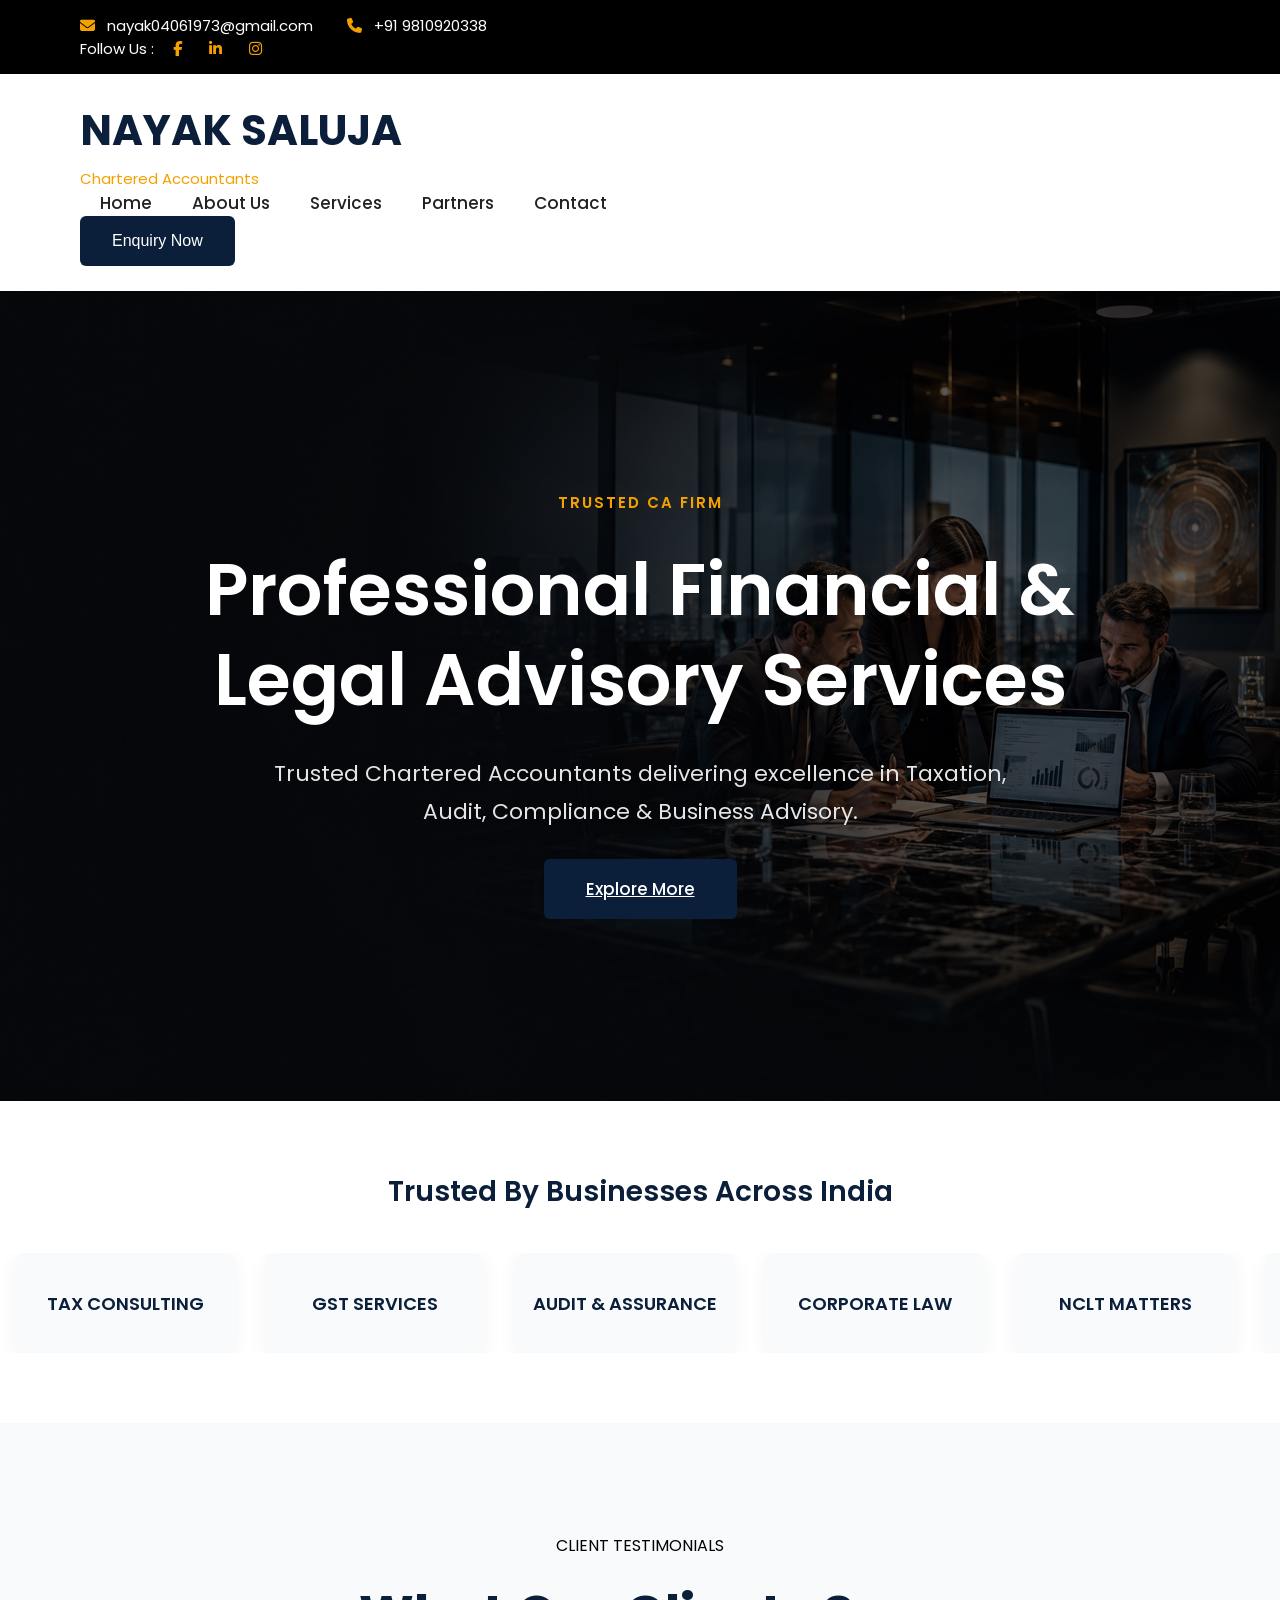
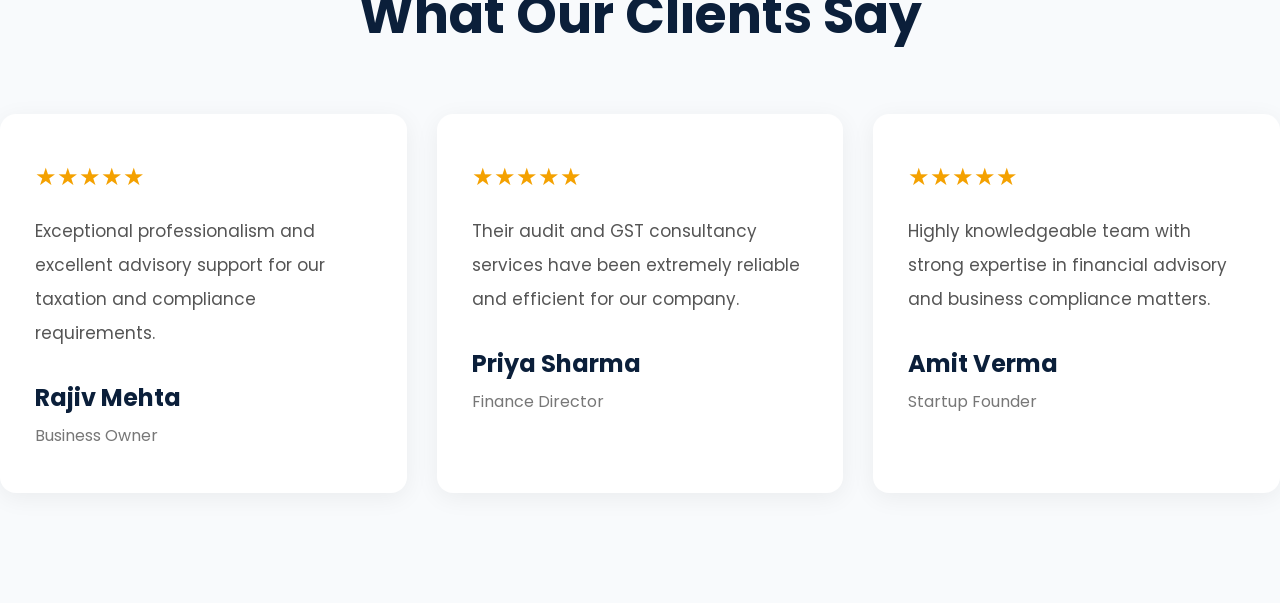
==== index.html @ f0c2a425 "Initial CA website setup" ====
<!DOCTYPE html>
<html lang="en">

<head>

    <meta charset="UTF-8">
    <meta name="viewport" content="width=device-width, initial-scale=1.0">

    <title>Nayak Saluja & Associates</title>

    <!-- CSS -->

    <link rel="stylesheet" href="css/style.css">

    <!-- GOOGLE FONT -->

    <link href="https://fonts.googleapis.com/css2?family=Poppins:wght@300;400;500;600;700&display=swap"
        rel="stylesheet">

    <!-- FONT AWESOME -->

    <link rel="stylesheet"
        href="https://cdnjs.cloudflare.com/ajax/libs/font-awesome/6.5.1/css/all.min.css"/>

</head>

<body>

    <!-- TOP BAR -->

    <div class="top-bar">

        <div class="container">

            <div class="top-left">

                <span>
                    <i class="fa-solid fa-envelope"></i>
                    nayak04061973@gmail.com
                </span>

                <span>
                    <i class="fa-solid fa-phone"></i>
                    +91 9810920338
                </span>

            </div>

            <div class="top-right">

                <span>Follow Us :</span>

                <i class="fa-brands fa-facebook-f"></i>
                <i class="fa-brands fa-linkedin-in"></i>
                <i class="fa-brands fa-instagram"></i>

            </div>

        </div>

    </div>

    <!-- NAVBAR -->

    <nav class="navbar">

        <div class="container nav">

            <div class="logo">

                <h2>NAYAK SALUJA</h2>

                <p>
                    Chartered Accountants
                </p>

            </div>

            <ul class="nav-links">

                <li>
                    <a href="index.html" class="active-link">
                        Home
                    </a>
                </li>

                <li>
                    <a href="pages/about.html">
                        About Us
                    </a>
                </li>

                <li>
                    <a href="pages/services.html">
                        Services
                    </a>
                </li>

                <li>
                    <a href="pages/partners.html">
                        Partners
                    </a>
                </li>

                <li>
                    <a href="pages/contact.html">
                        Contact
                    </a>
                </li>

            </ul>

            <button class="nav-btn">
                Enquiry Now
            </button>

        </div>

    </nav>

    <!-- HERO SECTION -->

    <section class="hero-clean">

        <div class="hero-overlay"></div>

        <div class="container">

            <div class="hero-clean-content reveal">

                <span class="hero-mini-title">
                    TRUSTED CA FIRM
                </span>

                <h1>
                    Professional Financial & <br>
                    Legal Advisory Services
                </h1>

                <p>
                    Trusted Chartered Accountants delivering excellence in
                    Taxation, Audit, Compliance & Business Advisory.
                </p>

                <a href="pages/about.html" class="hero-clean-btn">
                    Explore More
                </a>

            </div>

        </div>

    </section>

    <!-- CLIENT MARQUEE -->

    <section class="client-section">

        <div class="client-heading">

            <span>
                Trusted By Businesses Across India
            </span>

        </div>

        <div class="client-slider">

            <div class="client-track">

                <div class="client-item">
                    TAX CONSULTING
                </div>

                <div class="client-item">
                    GST SERVICES
                </div>

                <div class="client-item">
                    AUDIT & ASSURANCE
                </div>

                <div class="client-item">
                    CORPORATE LAW
                </div>

                <div class="client-item">
                    NCLT MATTERS
                </div>

                <div class="client-item">
                    FINANCIAL ADVISORY
                </div>

                <!-- DUPLICATE FOR LOOP -->

                <div class="client-item">
                    TAX CONSULTING
                </div>

                <div class="client-item">
                    GST SERVICES
                </div>

                <div class="client-item">
                    AUDIT & ASSURANCE
                </div>

                <div class="client-item">
                    CORPORATE LAW
                </div>

                <div class="client-item">
                    NCLT MATTERS
                </div>

                <div class="client-item">
                    FINANCIAL ADVISORY
                </div>

            </div>

        </div>

    </section>

    <!-- JS -->

    <script src="js/script.js"></script>

</body>

</html>
<!-- TESTIMONIAL SECTION -->

<section class="testimonial-section">

    <div class="container">

        <div class="testimonial-heading">

            <span class="small-heading">
                CLIENT TESTIMONIALS
            </span>

            <h2>
                What Our Clients Say
            </h2>

        </div>

        <div class="testimonial-grid">

            <!-- CARD -->

            <div class="testimonial-card reveal">

                <div class="stars">

                    ★★★★★

                </div>

                <p>
                    Exceptional professionalism and excellent advisory
                    support for our taxation and compliance requirements.
                </p>

                <h3>
                    Rajiv Mehta
                </h3>

                <span>
                    Business Owner
                </span>

            </div>

            <!-- CARD -->

            <div class="testimonial-card reveal">

                <div class="stars">

                    ★★★★★

                </div>

                <p>
                    Their audit and GST consultancy services have been
                    extremely reliable and efficient for our company.
                </p>

                <h3>
                    Priya Sharma
                </h3>

                <span>
                    Finance Director
                </span>

            </div>

            <!-- CARD -->

            <div class="testimonial-card reveal">

                <div class="stars">

                    ★★★★★

                </div>

                <p>
                    Highly knowledgeable team with strong expertise in
                    financial advisory and business compliance matters.
                </p>

                <h3>
                    Amit Verma
                </h3>

                <span>
                    Startup Founder
                </span>

            </div>

        </div>

    </div>

</section>
---- css/style.css ----
*{
    margin:0;
    padding:0;
    box-sizing:border-box;
}

body{
    font-family:'Poppins', sans-serif;
    overflow-x:hidden;
    background:#fff;
}

/* TOP BAR */

.top-bar{
    background:#000;
    color:#fff;

    display:flex;
    justify-content:space-between;
    align-items:center;

    padding:14px 80px;

    font-size:15px;
}

.top-left span{
    margin-right:30px;
}

.top-left i,
.top-right i{
    color:#f4a100;
    margin-right:8px;
}

.top-right i{
    margin-left:15px;
    cursor:pointer;
}

/* NAVBAR */

.navbar{
    background:#fff;

    display:flex;
    justify-content:space-between;
    align-items:center;

    padding:25px 80px;

    box-shadow:0 2px 10px rgba(0,0,0,0.05);

    transition:0.4s;
}

.logo h2{
    font-size:42px;
    color:#0b1f3a;

    font-weight:700;
}

.logo p{
    color:#f4a100;

    margin-top:5px;

    font-size:15px;
}

.nav-links{
    display:flex;
    list-style:none;
}

.nav-links li{
    margin:0 20px;
}

.nav-links a{
    text-decoration:none;

    color:#222;

    font-size:17px;
    font-weight:500;

    transition:0.3s;
}

.nav-links a:hover{
    color:#f4a100;
}

.nav-btn{
    background:#0b1f3a;
    color:#fff;

    border:none;

    padding:16px 32px;

    border-radius:6px;

    font-size:16px;
    font-weight:500;

    cursor:pointer;

    transition:0.3s;
}

.nav-btn:hover{
    background:#f4a100;
}

/* HERO SECTION */

.hero-clean{
    position:relative;

    min-height:90vh;

    background-image:url('../assets/images/ca_1.png');

    background-size:cover;
    background-position:center;

    display:flex;
    justify-content:center;
    align-items:center;

    text-align:center;

    padding:80px 20px;

    overflow:hidden;
}

.hero-clean::before{
    content:"";

    position:absolute;

    top:0;
    left:0;

    width:100%;
    height:100%;

    background:rgba(0,0,0,0.60);
}

/* HERO CONTENT */

.hero-clean-content{
    position:relative;
    z-index:2;

    max-width:900px;
}

.hero-mini-title{
    color:#f4a100;

    font-size:15px;
    font-weight:600;

    letter-spacing:2px;
}

.hero-clean-content h1{
    font-size:72px;

    line-height:90px;

    color:#fff;

    margin:30px 0;

    font-weight:600;
}

.hero-clean-content p{
    font-size:22px;

    line-height:38px;

    color:#e5e5e5;

    max-width:750px;

    margin:auto;

    margin-bottom:45px;
}

.hero-clean-btn{
    background:#0b1f3a;
    color:#fff;

    border:none;

    padding:18px 42px;

    border-radius:6px;

    font-size:17px;
    font-weight:500;

    cursor:pointer;

    transition:0.3s;
}

.hero-clean-btn:hover{
    background:#f4a100;
}

/* STICKY NAVBAR */

.navbar.sticky{
    position:fixed;

    top:0;
    left:0;

    width:100%;

    z-index:1000;

    animation:slideDown 0.4s ease;

    background:#fff;
}

@keyframes slideDown{

    from{
        transform:translateY(-100%);
    }

    to{
        transform:translateY(0);
    }

}

/* RESPONSIVE */

@media(max-width:991px){

    .top-bar,
    .navbar{
        padding:20px 40px;
    }

    .navbar{
        flex-direction:column;
        gap:20px;
    }

    .hero-clean-content h1{
        font-size:52px;
        line-height:68px;
    }

    .hero-clean-content p{
        font-size:18px;
        line-height:32px;
    }

}

@media(max-width:768px){

    .top-bar{
        flex-direction:column;
        gap:10px;

        text-align:center;
    }

    .nav-links{
        flex-wrap:wrap;
        justify-content:center;
    }

    .nav-links li{
        margin:10px;
    }

    .hero-clean{
        padding:100px 20px;
    }

    .hero-clean-content h1{
        font-size:40px;
        line-height:54px;
    }

    .hero-clean-content p{
        font-size:17px;
        line-height:30px;
    }

}
/* CLIENT SECTION */

.client-section{
    padding:70px 0;

    background:#fff;

    overflow:hidden;
}

.client-heading{
    text-align:center;

    margin-bottom:40px;
}

.client-heading span{
    color:#0b1f3a;

    font-size:28px;
    font-weight:600;
}

/* SLIDER */

.client-slider{
    width:100%;

    overflow:hidden;

    position:relative;
}

.client-track{
    display:flex;

    width:calc(250px * 12);

    animation:scrollClients 25s linear infinite;
}

.client-item{
    width:250px;

    height:100px;

    margin:0 15px;

    border-radius:10px;

    background:#f8fafc;

    display:flex;
    justify-content:center;
    align-items:center;

    font-size:18px;
    font-weight:600;

    color:#0b1f3a;

    box-shadow:0 5px 20px rgba(0,0,0,0.05);

    transition:0.3s;
}

.client-item:hover{
    background:#0b1f3a;

    color:#fff;

    transform:translateY(-6px);
}

/* ANIMATION */

@keyframes scrollClients{

    0%{
        transform:translateX(0);
    }

    100%{
        transform:translateX(calc(-250px * 6));
    }

}
/* TESTIMONIAL SECTION */

.testimonial-section{
    padding:110px 0;

    background:#f8fafc;
}

.testimonial-heading{
    text-align:center;

    margin-bottom:60px;
}

.testimonial-heading h2{
    font-size:52px;

    color:#0b1f3a;

    margin-top:18px;
}

/* GRID */

.testimonial-grid{
    display:grid;

    grid-template-columns:repeat(3,1fr);

    gap:30px;
}

/* CARD */

.testimonial-card{
    background:#fff;

    padding:45px 35px;

    border-radius:16px;

    transition:0.4s;

    box-shadow:0 5px 25px rgba(0,0,0,0.06);
}

.testimonial-card:hover{
    transform:translateY(-10px);

    box-shadow:0 15px 40px rgba(0,0,0,0.12);
}

/* STARS */

.stars{
    color:#f4a100;

    font-size:24px;

    margin-bottom:20px;
}

/* TEXT */

.testimonial-card p{
    color:#555;

    line-height:34px;

    margin-bottom:30px;

    font-size:17px;
}

/* NAME */

.testimonial-card h3{
    color:#0b1f3a;

    font-size:24px;

    margin-bottom:8px;
}

.testimonial-card span{
    color:#777;
}

/* RESPONSIVE */

@media(max-width:992px){

    .testimonial-grid{
        grid-template-columns:1fr;
    }

}
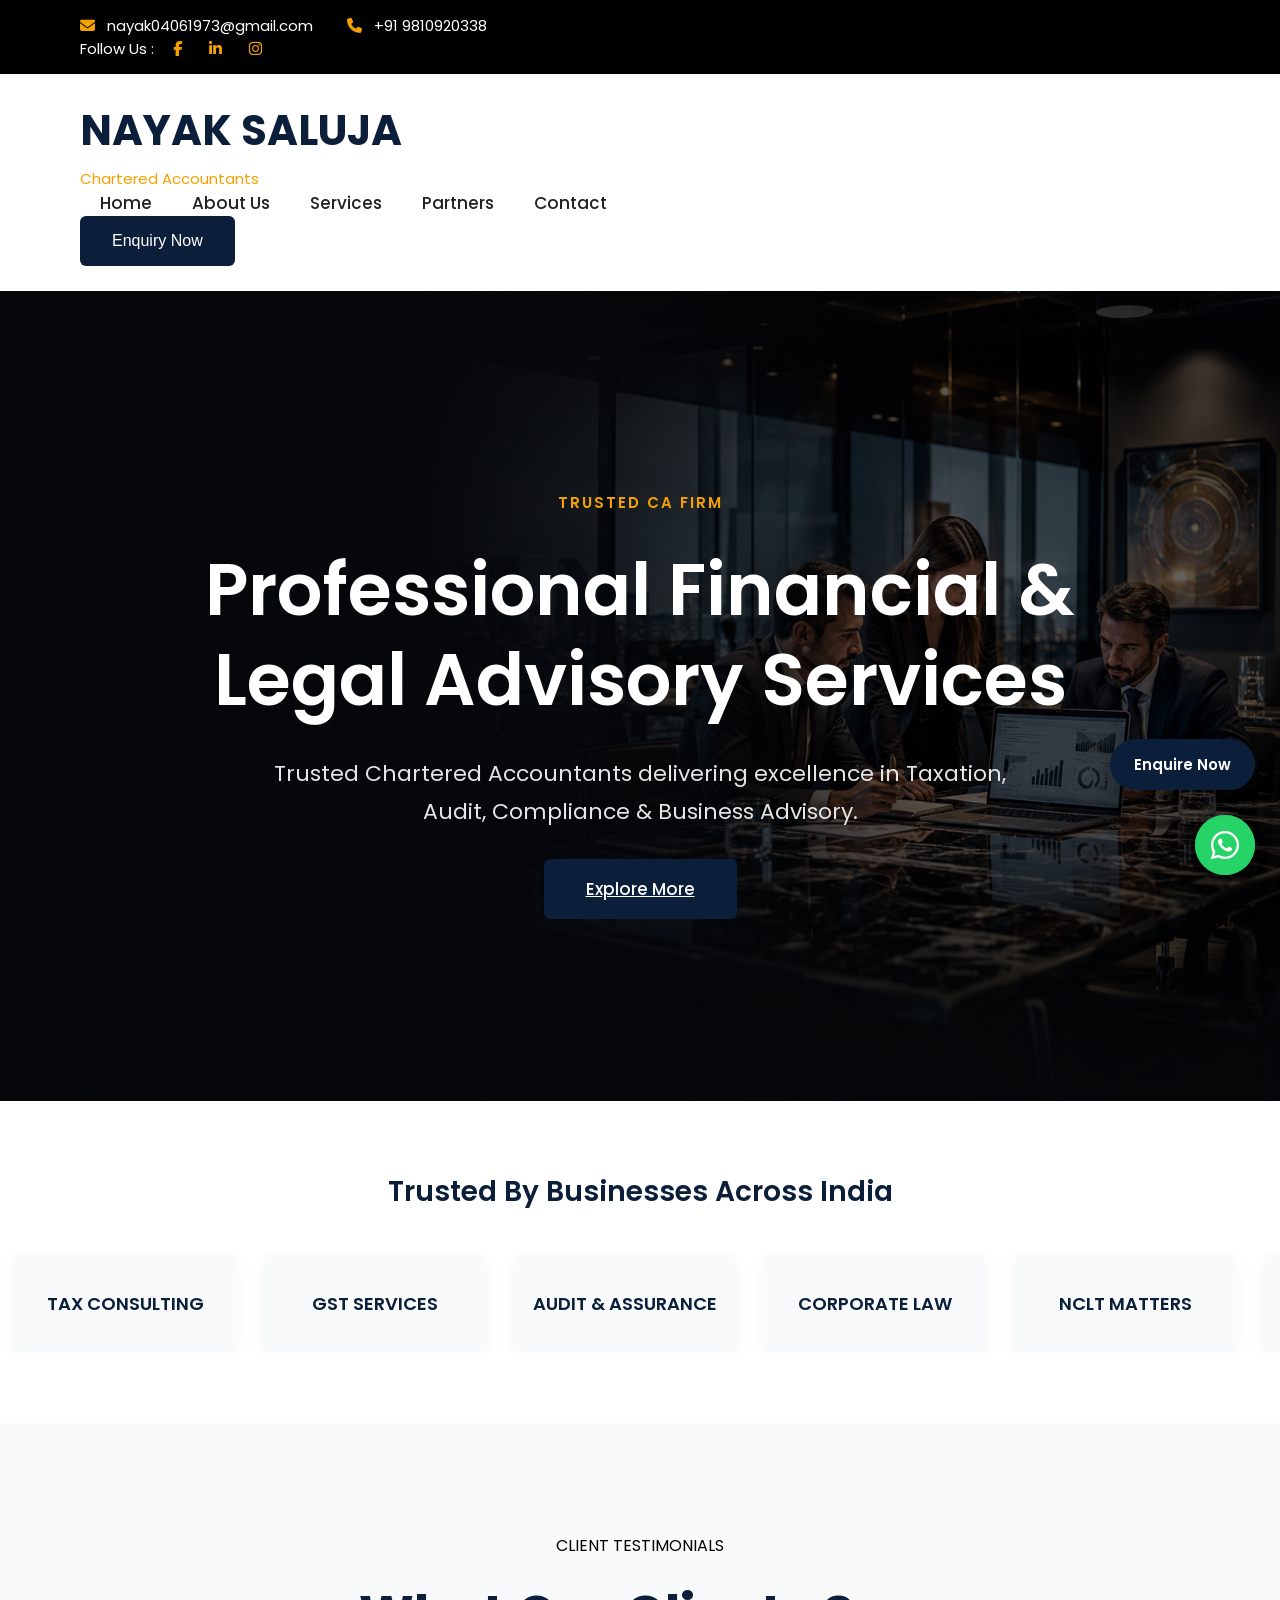
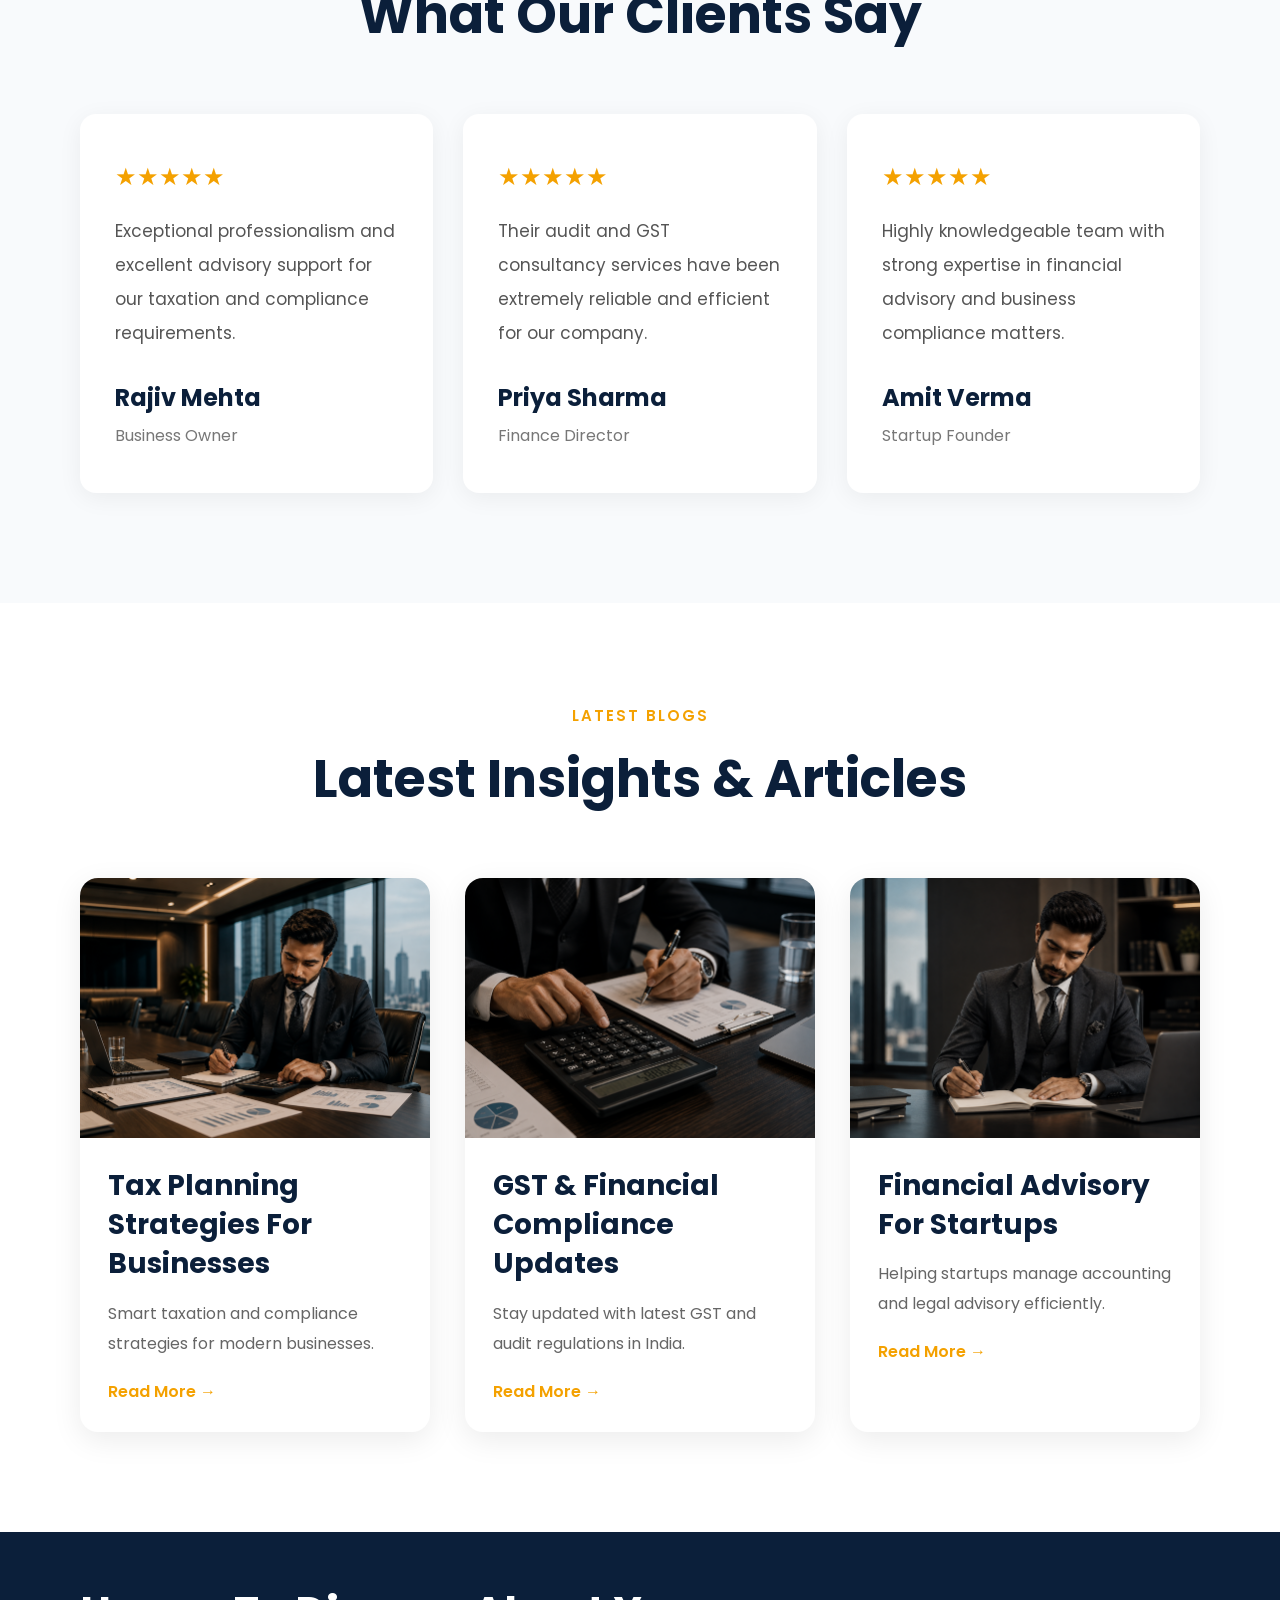
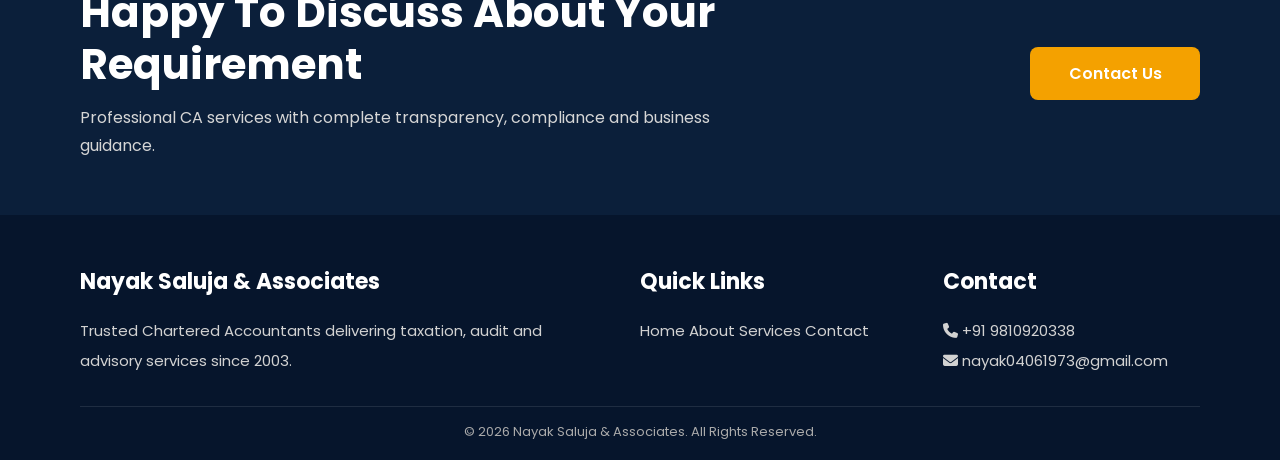
==== commit c37a98d4: "Secondcommit" ====
--- a/index.html
+++ b/index.html
@@ -192,7 +192,7 @@
                     FINANCIAL ADVISORY
                 </div>
 
-                <!-- DUPLICATE FOR LOOP -->
+                <!-- DUPLICATE -->
 
                 <div class="client-item">
                     TAX CONSULTING
@@ -224,110 +224,281 @@
 
     </section>
 
-    <!-- JS -->
-
-    <script src="js/script.js"></script>
+    <!-- TESTIMONIAL SECTION -->
+
+    <section class="testimonial-section">
+
+        <div class="container">
+
+            <div class="testimonial-heading">
+
+                <span class="small-heading">
+                    CLIENT TESTIMONIALS
+                </span>
+
+                <h2>
+                    What Our Clients Say
+                </h2>
+
+            </div>
+
+            <div class="testimonial-grid">
+
+                <div class="testimonial-card reveal">
+
+                    <div class="stars">
+                        ★★★★★
+                    </div>
+
+                    <p>
+                        Exceptional professionalism and excellent advisory
+                        support for our taxation and compliance requirements.
+                    </p>
+
+                    <h3>
+                        Rajiv Mehta
+                    </h3>
+
+                    <span>
+                        Business Owner
+                    </span>
+
+                </div>
+
+                <div class="testimonial-card reveal">
+
+                    <div class="stars">
+                        ★★★★★
+                    </div>
+
+                    <p>
+                        Their audit and GST consultancy services have been
+                        extremely reliable and efficient for our company.
+                    </p>
+
+                    <h3>
+                        Priya Sharma
+                    </h3>
+
+                    <span>
+                        Finance Director
+                    </span>
+
+                </div>
+
+                <div class="testimonial-card reveal">
+
+                    <div class="stars">
+                        ★★★★★
+                    </div>
+
+                    <p>
+                        Highly knowledgeable team with strong expertise in
+                        financial advisory and business compliance matters.
+                    </p>
+
+                    <h3>
+                        Amit Verma
+                    </h3>
+
+                    <span>
+                        Startup Founder
+                    </span>
+
+                </div>
+
+            </div>
+
+        </div>
+
+    </section>
+
+    <!-- BLOG SECTION -->
+
+    <section class="blog-section">
+
+        <div class="section-title">
+            <span>LATEST BLOGS</span>
+            <h2>Latest Insights & Articles</h2>
+        </div>
+
+        <div class="blog-grid">
+
+            <div class="blog-card">
+                <img src="assets/images/ca_2.png" alt="Blog">
+
+                <div class="blog-content">
+                    <h3>Tax Planning Strategies For Businesses</h3>
+
+                    <p>
+                        Smart taxation and compliance strategies for modern businesses.
+                    </p>
+
+                    <a href="#">Read More →</a>
+                </div>
+            </div>
+
+            <div class="blog-card">
+                <img src="assets/images/ca_3.png" alt="Blog">
+
+                <div class="blog-content">
+                    <h3>GST & Financial Compliance Updates</h3>
+
+                    <p>
+                        Stay updated with latest GST and audit regulations in India.
+                    </p>
+
+                    <a href="#">Read More →</a>
+                </div>
+            </div>
+
+            <div class="blog-card">
+                <img src="assets/images/ca_4.png" alt="Blog">
+
+                <div class="blog-content">
+                    <h3>Financial Advisory For Startups</h3>
+
+                    <p>
+                        Helping startups manage accounting and legal advisory efficiently.
+                    </p>
+
+                    <a href="#">Read More →</a>
+                </div>
+            </div>
+
+        </div>
+
+    </section>
+
+    <!-- CTA SECTION -->
+
+    <section class="cta-section">
+
+        <div class="cta-container">
+
+            <div class="cta-text">
+
+                <h2>
+                    Happy To Discuss About Your Requirement
+                </h2>
+
+                <p>
+                    Professional CA services with complete transparency,
+                    compliance and business guidance.
+                </p>
+
+            </div>
+
+            <a href="pages/contact.html" class="cta-btn">
+                Contact Us
+            </a>
+
+        </div>
+
+    </section>
+
+    <!-- FOOTER -->
+
+    <footer class="footer">
+
+        <div class="footer-grid">
+
+            <div class="footer-about">
+
+                <h3>Nayak Saluja & Associates</h3>
+
+                <p>
+                    Trusted Chartered Accountants delivering taxation,
+                    audit and advisory services since 2003.
+                </p>
+
+            </div>
+
+            <div class="footer-links">
+
+                <h3>Quick Links</h3>
+
+                <a href="index.html">Home</a>
+                <a href="pages/about.html">About</a>
+                <a href="pages/services.html">Services</a>
+                <a href="pages/contact.html">Contact</a>
+
+            </div>
+
+            <div class="footer-contact">
+
+                <h3>Contact</h3>
+
+                <p>
+                    <i class="fa-solid fa-phone"></i>
+                    +91 9810920338
+                </p>
+
+                <p>
+                    <i class="fa-solid fa-envelope"></i>
+                    nayak04061973@gmail.com
+                </p>
+
+            </div>
+
+        </div>
+
+        <div class="footer-bottom">
+
+            <p>
+                © 2026 Nayak Saluja & Associates. All Rights Reserved.
+            </p>
+
+        </div>
+
+    </footer>
+
+    <!-- WHATSAPP FLOATING BUTTON -->
+
+    <a href="https://wa.me/919810920338" class="whatsapp-float" target="_blank">
+        <i class="fa-brands fa-whatsapp"></i>
+    </a>
+
+    <style>
+
+        .whatsapp-float{
+            position: fixed;
+            width: 60px;
+            height: 60px;
+            bottom: 25px;
+            right: 25px;
+            background: #25D366;
+            color: #fff;
+            border-radius: 50%;
+            text-align: center;
+            font-size: 32px;
+            box-shadow: 0 4px 12px rgba(0,0,0,0.25);
+            z-index: 999;
+            display: flex;
+            align-items: center;
+            justify-content: center;
+            text-decoration: none;
+            transition: 0.3s ease;
+        }
+
+        .whatsapp-float:hover{
+            transform: scale(1.1);
+            background: #1ebe5d;
+        }
+
+    </style>
+    <!-- WHATSAPP FLOATING BUTTON -->
+
+<a href="https://wa.me/919810920338" class="whatsapp-float" target="_blank">
+    <i class="fa-brands fa-whatsapp"></i>
+</a>
+
+<!-- ENQUIRY FLOATING BUTTON -->
+
+<a href="pages/contact.html" class="enquiry-float">
+    Enquire Now
+</a>
 
 </body>
 
-</html>
-<!-- TESTIMONIAL SECTION -->
-
-<section class="testimonial-section">
-
-    <div class="container">
-
-        <div class="testimonial-heading">
-
-            <span class="small-heading">
-                CLIENT TESTIMONIALS
-            </span>
-
-            <h2>
-                What Our Clients Say
-            </h2>
-
-        </div>
-
-        <div class="testimonial-grid">
-
-            <!-- CARD -->
-
-            <div class="testimonial-card reveal">
-
-                <div class="stars">
-
-                    ★★★★★
-
-                </div>
-
-                <p>
-                    Exceptional professionalism and excellent advisory
-                    support for our taxation and compliance requirements.
-                </p>
-
-                <h3>
-                    Rajiv Mehta
-                </h3>
-
-                <span>
-                    Business Owner
-                </span>
-
-            </div>
-
-            <!-- CARD -->
-
-            <div class="testimonial-card reveal">
-
-                <div class="stars">
-
-                    ★★★★★
-
-                </div>
-
-                <p>
-                    Their audit and GST consultancy services have been
-                    extremely reliable and efficient for our company.
-                </p>
-
-                <h3>
-                    Priya Sharma
-                </h3>
-
-                <span>
-                    Finance Director
-                </span>
-
-            </div>
-
-            <!-- CARD -->
-
-            <div class="testimonial-card reveal">
-
-                <div class="stars">
-
-                    ★★★★★
-
-                </div>
-
-                <p>
-                    Highly knowledgeable team with strong expertise in
-                    financial advisory and business compliance matters.
-                </p>
-
-                <h3>
-                    Amit Verma
-                </h3>
-
-                <span>
-                    Startup Founder
-                </span>
-
-            </div>
-
-        </div>
-
-    </div>
-
-</section>+</html>
--- a/css/style.css
+++ b/css/style.css
@@ -308,6 +308,7 @@
     }
 
 }
+
 /* CLIENT SECTION */
 
 .client-section{
@@ -331,8 +332,6 @@
     font-weight:600;
 }
 
-/* SLIDER */
-
 .client-slider{
     width:100%;
 
@@ -382,8 +381,6 @@
     transform:translateY(-6px);
 }
 
-/* ANIMATION */
-
 @keyframes scrollClients{
 
     0%{
@@ -395,10 +392,11 @@
     }
 
 }
+
 /* TESTIMONIAL SECTION */
 
 .testimonial-section{
-    padding:110px 0;
+    padding:110px 80px;
 
     background:#f8fafc;
 }
@@ -417,8 +415,6 @@
     margin-top:18px;
 }
 
-/* GRID */
-
 .testimonial-grid{
     display:grid;
 
@@ -427,8 +423,6 @@
     gap:30px;
 }
 
-/* CARD */
-
 .testimonial-card{
     background:#fff;
 
@@ -447,8 +441,6 @@
     box-shadow:0 15px 40px rgba(0,0,0,0.12);
 }
 
-/* STARS */
-
 .stars{
     color:#f4a100;
 
@@ -457,8 +449,6 @@
     margin-bottom:20px;
 }
 
-/* TEXT */
-
 .testimonial-card p{
     color:#555;
 
@@ -469,8 +459,6 @@
     font-size:17px;
 }
 
-/* NAME */
-
 .testimonial-card h3{
     color:#0b1f3a;
 
@@ -483,12 +471,309 @@
     color:#777;
 }
 
-/* RESPONSIVE */
+/* BLOG SECTION */
+
+.blog-section{
+    padding:100px 80px;
+    background:#ffffff;
+}
+
+.section-title{
+    text-align:center;
+    margin-bottom:60px;
+}
+
+.section-title span{
+    color:#f4a100;
+    font-size:15px;
+    font-weight:600;
+    letter-spacing:2px;
+}
+
+.section-title h2{
+    font-size:52px;
+    color:#0b1f3a;
+    margin-top:12px;
+    font-weight:700;
+}
+
+.blog-grid{
+    display:grid;
+    grid-template-columns:repeat(3,1fr);
+    gap:35px;
+    margin-top:50px;
+}
+
+.blog-card{
+    background:#fff;
+    border-radius:18px;
+    overflow:hidden;
+    box-shadow:0 8px 30px rgba(0,0,0,0.08);
+    transition:0.4s;
+}
+
+.blog-card:hover{
+    transform:translateY(-10px);
+    box-shadow:0 18px 40px rgba(0,0,0,0.14);
+}
+
+.blog-card img{
+    width:100%;
+    height:260px;
+    object-fit:cover;
+    display:block;
+}
+
+.blog-content{
+    padding:28px;
+}
+
+.blog-content h3{
+    font-size:28px;
+    color:#0b1f3a;
+    margin-bottom:15px;
+    line-height:1.4;
+}
+
+.blog-content p{
+    color:#666;
+    line-height:30px;
+    margin-bottom:20px;
+    font-size:16px;
+}
+
+.blog-content a{
+    color:#f4a100;
+    text-decoration:none;
+    font-weight:600;
+}
+
+/* CTA SECTION */
+
+.cta-section{
+    background:#0b1f3a;
+    padding:55px 80px;   /* reduced from 80px */
+}
+
+.cta-container{
+    max-width:1300px;   /* reduced width */
+    margin:auto;
+
+    display:flex;
+    justify-content:space-between;
+    align-items:center;
+    gap:30px;   /* reduced gap */
+}
+
+.cta-text h2{
+    color:#fff;
+    font-size:42px;   /* reduced from 52px */
+    margin-bottom:12px;
+    line-height:1.25;
+    max-width:700px;
+}
+
+.cta-text p{
+    color:#d6d6d6;
+    font-size:16px;   /* reduced */
+    line-height:28px;
+    max-width:700px;
+}
+
+.cta-btn{
+    background:#f4a100;
+    color:#fff;
+    padding:14px 30px;   /* smaller button */
+    border-radius:8px;
+    text-decoration:none;
+    font-size:16px;
+    font-weight:600;
+    transition:0.3s;
+
+    min-width:170px;
+    text-align:center;
+}
+
+.cta-btn:hover{
+    background:#ffb300;
+}
+
+/* FOOTER */
+
+.footer{
+    background:#06152c;
+    padding:50px 80px 18px;   /* reduced */
+}
+
+.footer-grid{
+    max-width:1300px;
+    margin:auto;
+
+    display:grid;
+    grid-template-columns:2fr 1fr 1fr;
+    gap:45px;   /* reduced */
+}
+
+.footer-about h3,
+.footer-links h3,
+.footer-contact h3{
+    color:#fff;
+    font-size:22px;   /* reduced */
+    margin-bottom:18px;
+}
+
+.footer-about p,
+.footer-contact p,
+.footer-links a{
+    color:#d2d2d2;
+    font-size:15px;
+    line-height:30px;   /* tighter */
+    text-decoration:none;
+}
+
+.footer-links a{
+    margin-bottom:6px;
+}
+
+.footer-bottom{
+    border-top:1px solid rgba(255,255,255,0.1);
+    margin-top:30px;
+    padding-top:15px;
+    text-align:center;
+}
+
+.footer-bottom p{
+    color:#aaa;
+    font-size:13px;
+}
+
+/* FINAL RESPONSIVE */
 
 @media(max-width:992px){
 
-    .testimonial-grid{
+    .testimonial-grid,
+    .blog-grid{
         grid-template-columns:1fr;
     }
 
+    .cta-container{
+        flex-direction:column;
+        align-items:flex-start;
+    }
+
+    .footer-grid{
+        grid-template-columns:1fr;
+    }
+
+}
+
+@media(max-width:768px){
+
+    .blog-section,
+    .cta-section,
+    .footer,
+    .testimonial-section{
+        padding-left:25px;
+        padding-right:25px;
+    }
+
+    .section-title h2,
+    .testimonial-heading h2,
+    .cta-text h2{
+        font-size:36px;
+    }
+
+}
+/* WHATSAPP FLOAT BUTTON */
+
+.whatsapp-float{
+    position:fixed;
+    width:65px;
+    height:65px;
+    bottom:30px;
+    right:25px;   /* change to left:25px if needed */
+
+    background:#25d366;
+    color:#fff;
+
+    border-radius:50%;
+    display:flex;
+    align-items:center;
+    justify-content:center;
+
+    font-size:34px;
+    text-decoration:none;
+
+    box-shadow:0 8px 25px rgba(0,0,0,0.25);
+
+    z-index:9999;
+
+    transition:0.3s ease;
+}
+
+.whatsapp-float:hover{
+    transform:scale(1.1);
+    background:#1ebe5d;
+}
+/* WHATSAPP FLOAT BUTTON */
+
+.whatsapp-float{
+    position:fixed;
+    width:65px;
+    height:65px;
+    bottom:30px;
+    right:25px;
+
+    background:#25d366;
+    color:#fff;
+
+    border-radius:50%;
+    display:flex;
+    align-items:center;
+    justify-content:center;
+
+    font-size:34px;
+    text-decoration:none;
+
+    box-shadow:0 8px 25px rgba(0,0,0,0.25);
+
+    z-index:9999;
+
+    transition:0.3s ease;
+}
+
+.whatsapp-float:hover{
+    transform:scale(1.1);
+    background:#1ebe5d;
+}
+
+/* ENQUIRY FLOAT BUTTON */
+
+.enquiry-float{
+    position:fixed;
+    bottom:110px;
+    right:25px;
+
+    background:#0b1f3a;
+    color:#fff;
+
+    padding:14px 24px;
+
+    border-radius:40px;
+
+    font-size:15px;
+    font-weight:600;
+
+    text-decoration:none;
+
+    box-shadow:0 8px 25px rgba(0,0,0,0.20);
+
+    z-index:9999;
+
+    transition:0.3s ease;
+}
+
+.enquiry-float:hover{
+    background:#f4a100;
+    transform:translateY(-4px);
 }
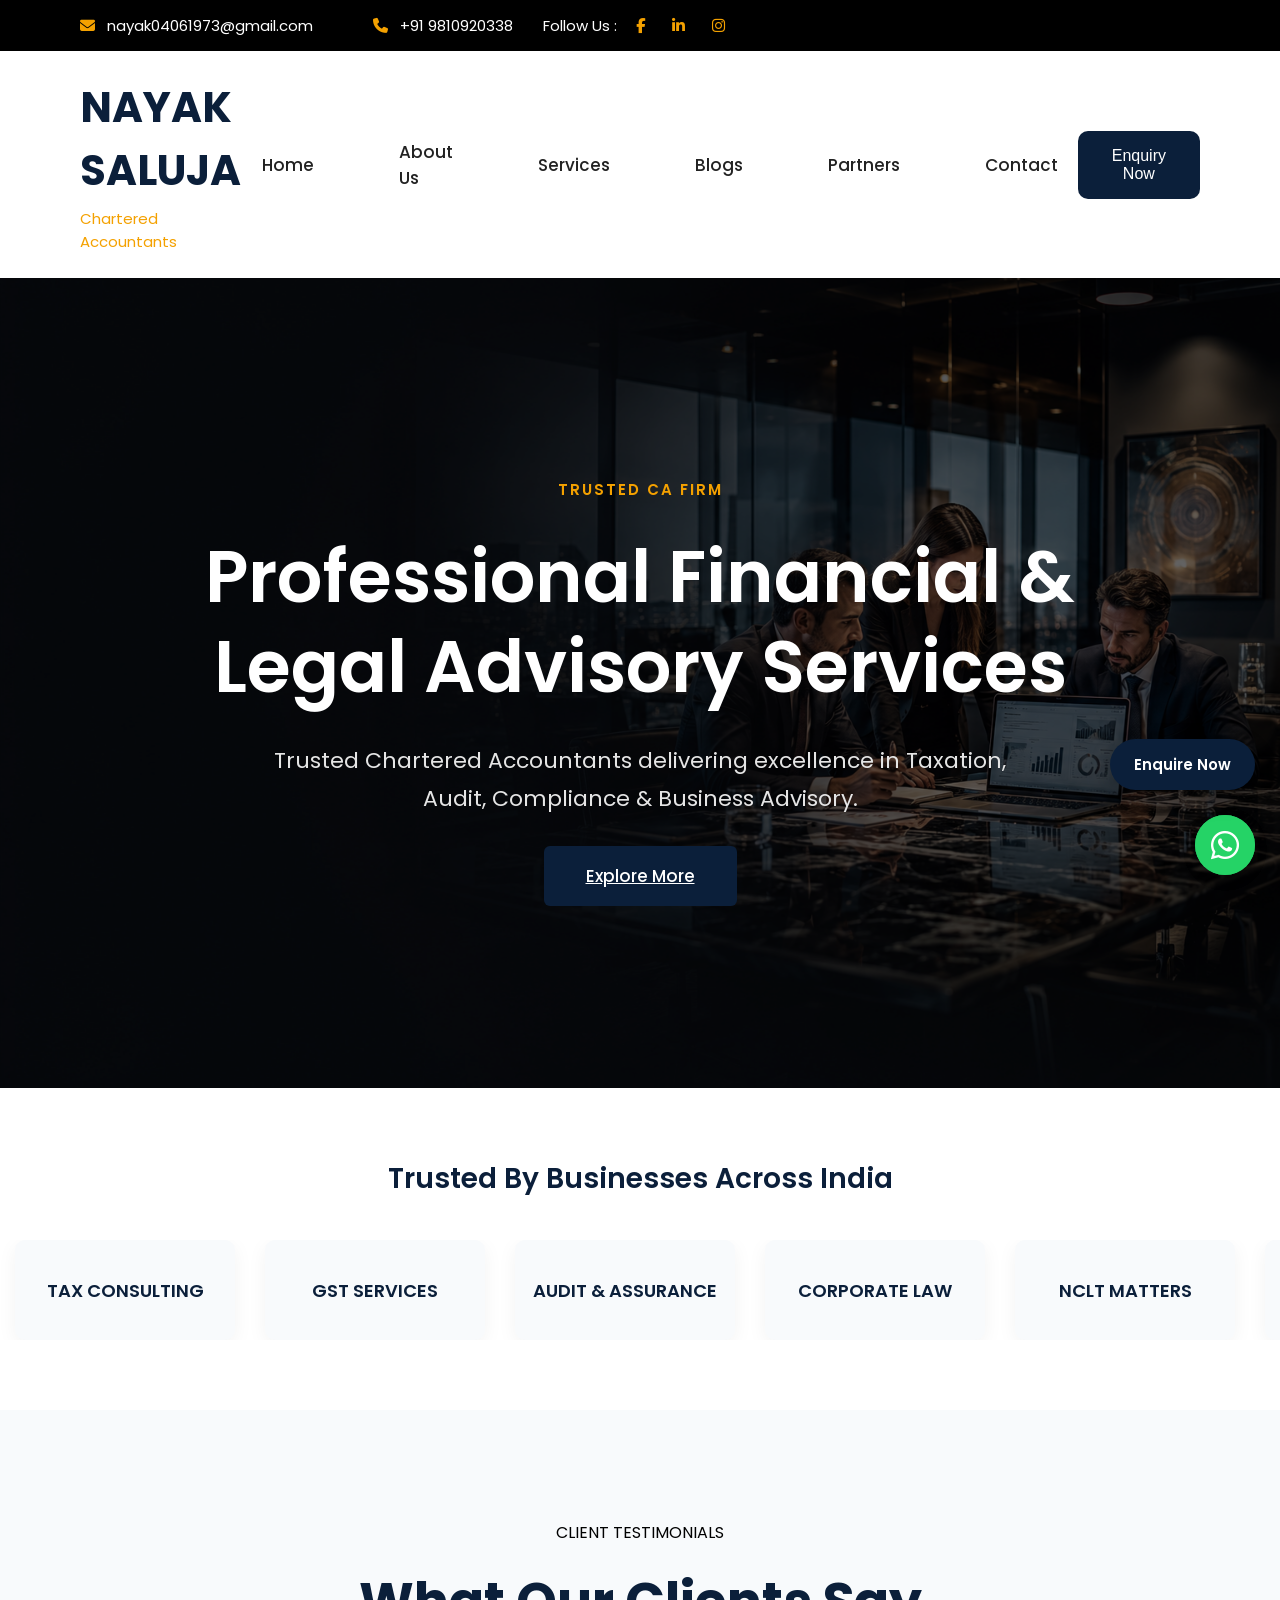
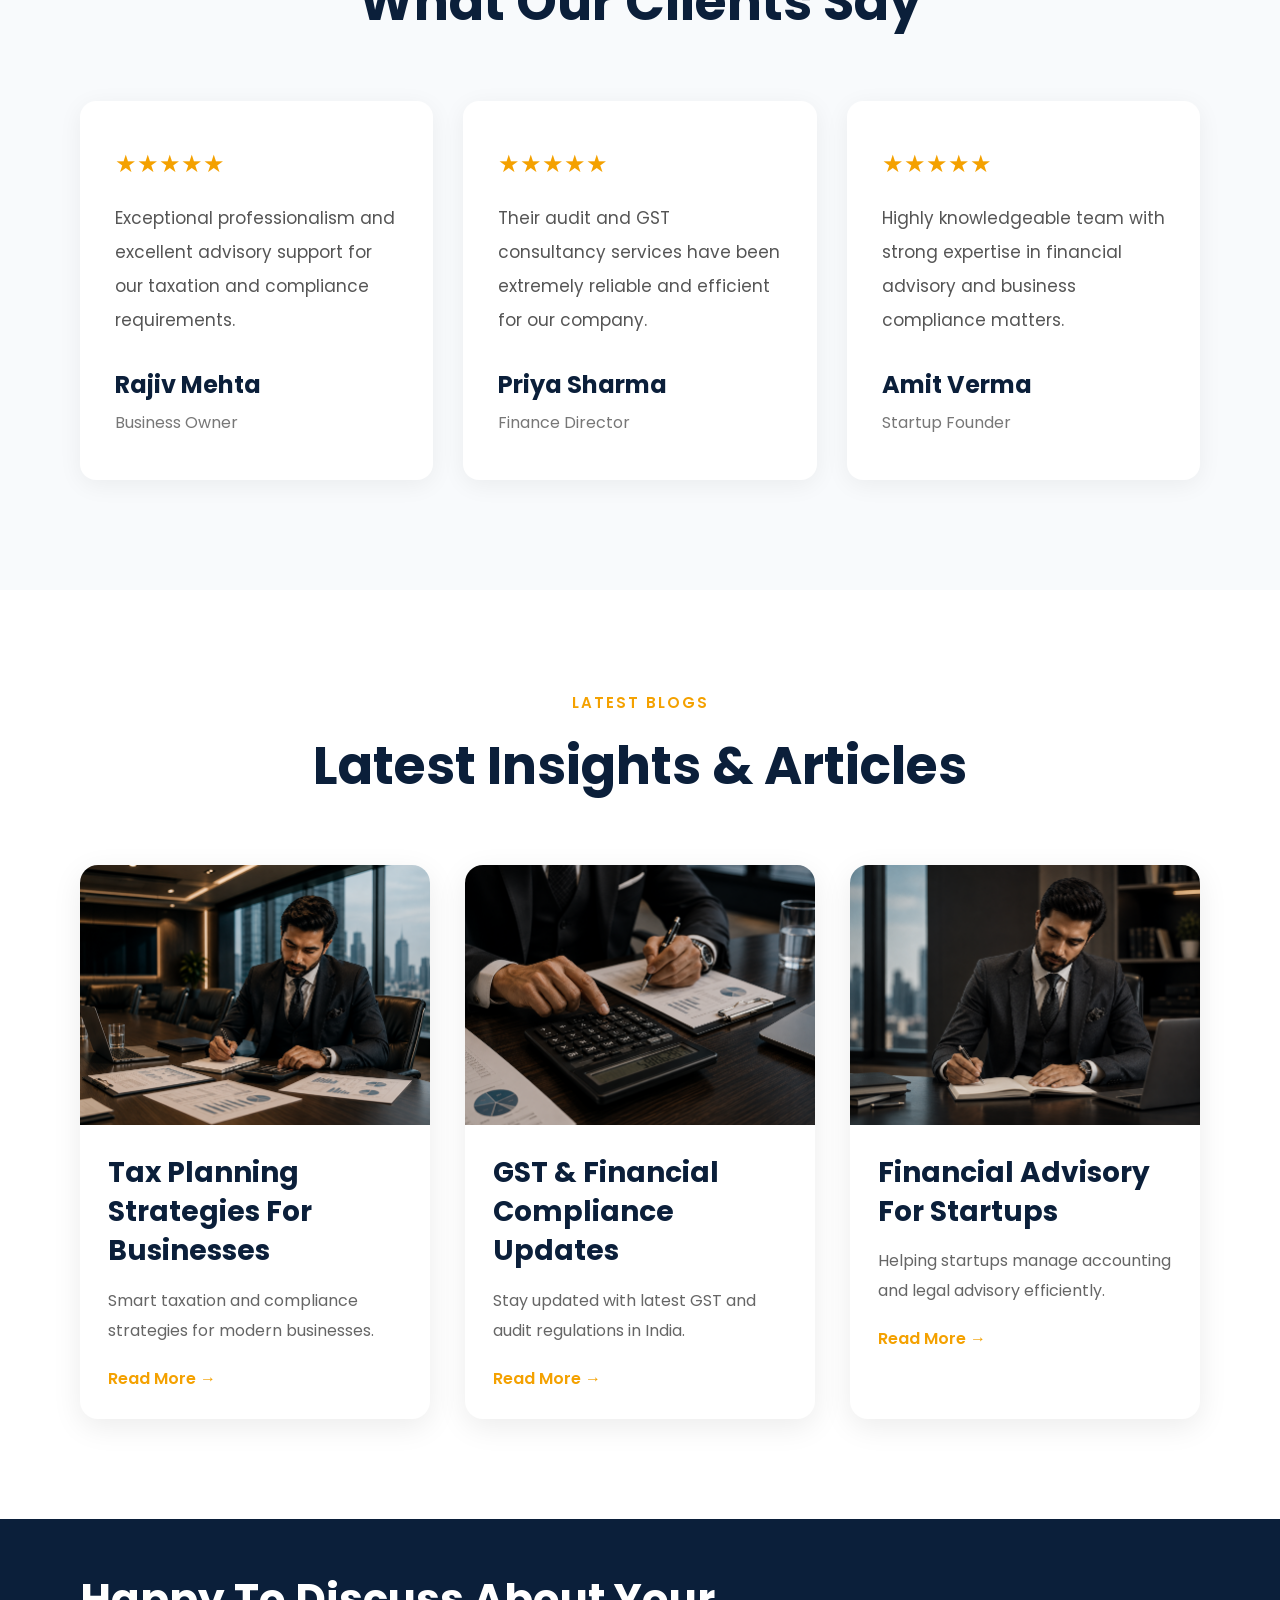
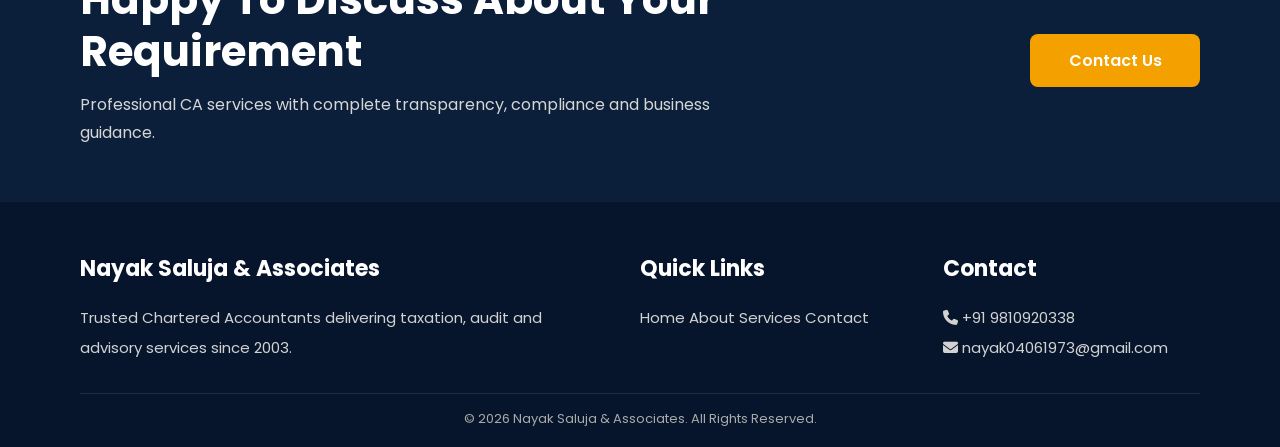
==== commit bd692dea: "doneee" ====
--- a/index.html
+++ b/index.html
@@ -97,6 +97,12 @@
                 </li>
 
                 <li>
+                    <a href="pages/blogs.html">
+                        Blogs
+                    </a>
+                </li>
+
+                <li>
                     <a href="pages/partners.html">
                         Partners
                     </a>
@@ -334,7 +340,7 @@
                         Smart taxation and compliance strategies for modern businesses.
                     </p>
 
-                    <a href="#">Read More →</a>
+                    <a href="pages/blogs.html">Read More →</a>
                 </div>
             </div>
 
@@ -348,7 +354,7 @@
                         Stay updated with latest GST and audit regulations in India.
                     </p>
 
-                    <a href="#">Read More →</a>
+                    <a href="pages/blogs.html">Read More →</a>
                 </div>
             </div>
 
@@ -362,7 +368,7 @@
                         Helping startups manage accounting and legal advisory efficiently.
                     </p>
 
-                    <a href="#">Read More →</a>
+                    <a href="pages/blogs.html">Read More →</a>
                 </div>
             </div>
 
--- a/css/style.css
+++ b/css/style.css
@@ -45,15 +45,17 @@
 .navbar{
     background:#fff;
 
+    padding:25px 80px;
+
+    box-shadow:0 2px 10px rgba(0,0,0,0.05);
+
+    transition:0.4s;
+}
+
+.nav{
     display:flex;
     justify-content:space-between;
     align-items:center;
-
-    padding:25px 80px;
-
-    box-shadow:0 2px 10px rgba(0,0,0,0.05);
-
-    transition:0.4s;
 }
 
 .logo h2{
@@ -776,4 +778,182 @@
 .enquiry-float:hover{
     background:#f4a100;
     transform:translateY(-4px);
+}
+/* FINAL NAVBAR FIX */
+
+.navbar{
+    display:flex;
+    justify-content:space-between;
+    align-items:center;
+
+    padding:25px 80px;
+
+    flex-wrap:wrap;
+}
+
+.nav-links{
+    display:flex;
+    align-items:center;
+
+    gap:45px;
+
+    list-style:none;
+
+    margin:0;
+    padding:0;
+}
+
+.nav-links li{
+    list-style:none !important;
+}
+
+.nav-links a{
+    text-decoration:none !important;
+}
+
+.nav-btn{
+    display:inline-flex !important;
+
+    align-items:center !important;
+    justify-content:center !important;
+
+    background:#0b1f3a !important;
+
+    color:#fff !important;
+
+    padding:16px 34px !important;
+
+    border-radius:10px !important;
+
+    text-decoration:none !important;
+}
+/* PERFECT TOP BAR ALIGNMENT */
+
+.top-bar .container{
+    display:flex !important;
+    align-items:center !important;
+}
+
+.top-left{
+    display:flex !important;
+    align-items:center !important;
+    gap:30px !important;
+}
+
+/* ================= MOBILE FIX ================= */
+
+@media screen and (max-width:768px){
+
+    /* TOP BAR */
+
+    .top-bar{
+        padding:15px 20px !important;
+    }
+
+    .top-bar .container{
+        display:flex !important;
+        flex-direction:column !important;
+        align-items:center !important;
+        justify-content:center !important;
+
+        gap:12px !important;
+
+        text-align:center !important;
+    }
+
+    .top-left{
+        display:flex !important;
+        flex-wrap:wrap !important;
+        justify-content:center !important;
+        align-items:center !important;
+
+        gap:18px !important;
+    }
+
+    .top-right{
+        display:flex !important;
+        justify-content:center !important;
+        align-items:center !important;
+
+        gap:16px !important;
+
+        width:100% !important;
+    }
+
+    /* NAVBAR */
+
+    .navbar{
+        display:flex !important;
+        flex-direction:column !important;
+
+        align-items:center !important;
+        justify-content:center !important;
+
+        gap:18px !important;
+
+        padding:20px 12px !important;
+    }
+
+    .logo{
+        text-align:center !important;
+    }
+
+    .logo h2{
+        font-size:28px !important;
+        line-height:38px !important;
+    }
+
+    .logo p{
+        font-size:16px !important;
+    }
+
+    .nav-links{
+        display:grid !important;
+
+        grid-template-columns:repeat(2,1fr) !important;
+
+        width:100% !important;
+
+        gap:18px !important;
+
+        text-align:center !important;
+
+        padding:0 !important;
+        margin:0 !important;
+    }
+
+    .nav-links li{
+        margin:0 !important;
+        list-style:none !important;
+    }
+
+    .nav-links a{
+        font-size:18px !important;
+        display:block !important;
+    }
+
+    .nav-btn{
+        width:180px !important;
+
+        display:flex !important;
+        justify-content:center !important;
+        align-items:center !important;
+
+        font-size:18px !important;
+
+        padding:14px 18px !important;
+    }
+
+    .hero-clean-content h1,
+    .about-hero-content h1{
+        font-size:42px !important;
+        line-height:1.2 !important;
+    }
+
+    .hero-clean-content p,
+    .about-hero-content p{
+        font-size:18px !important;
+        padding:0 15px !important;
+    }
+
 }
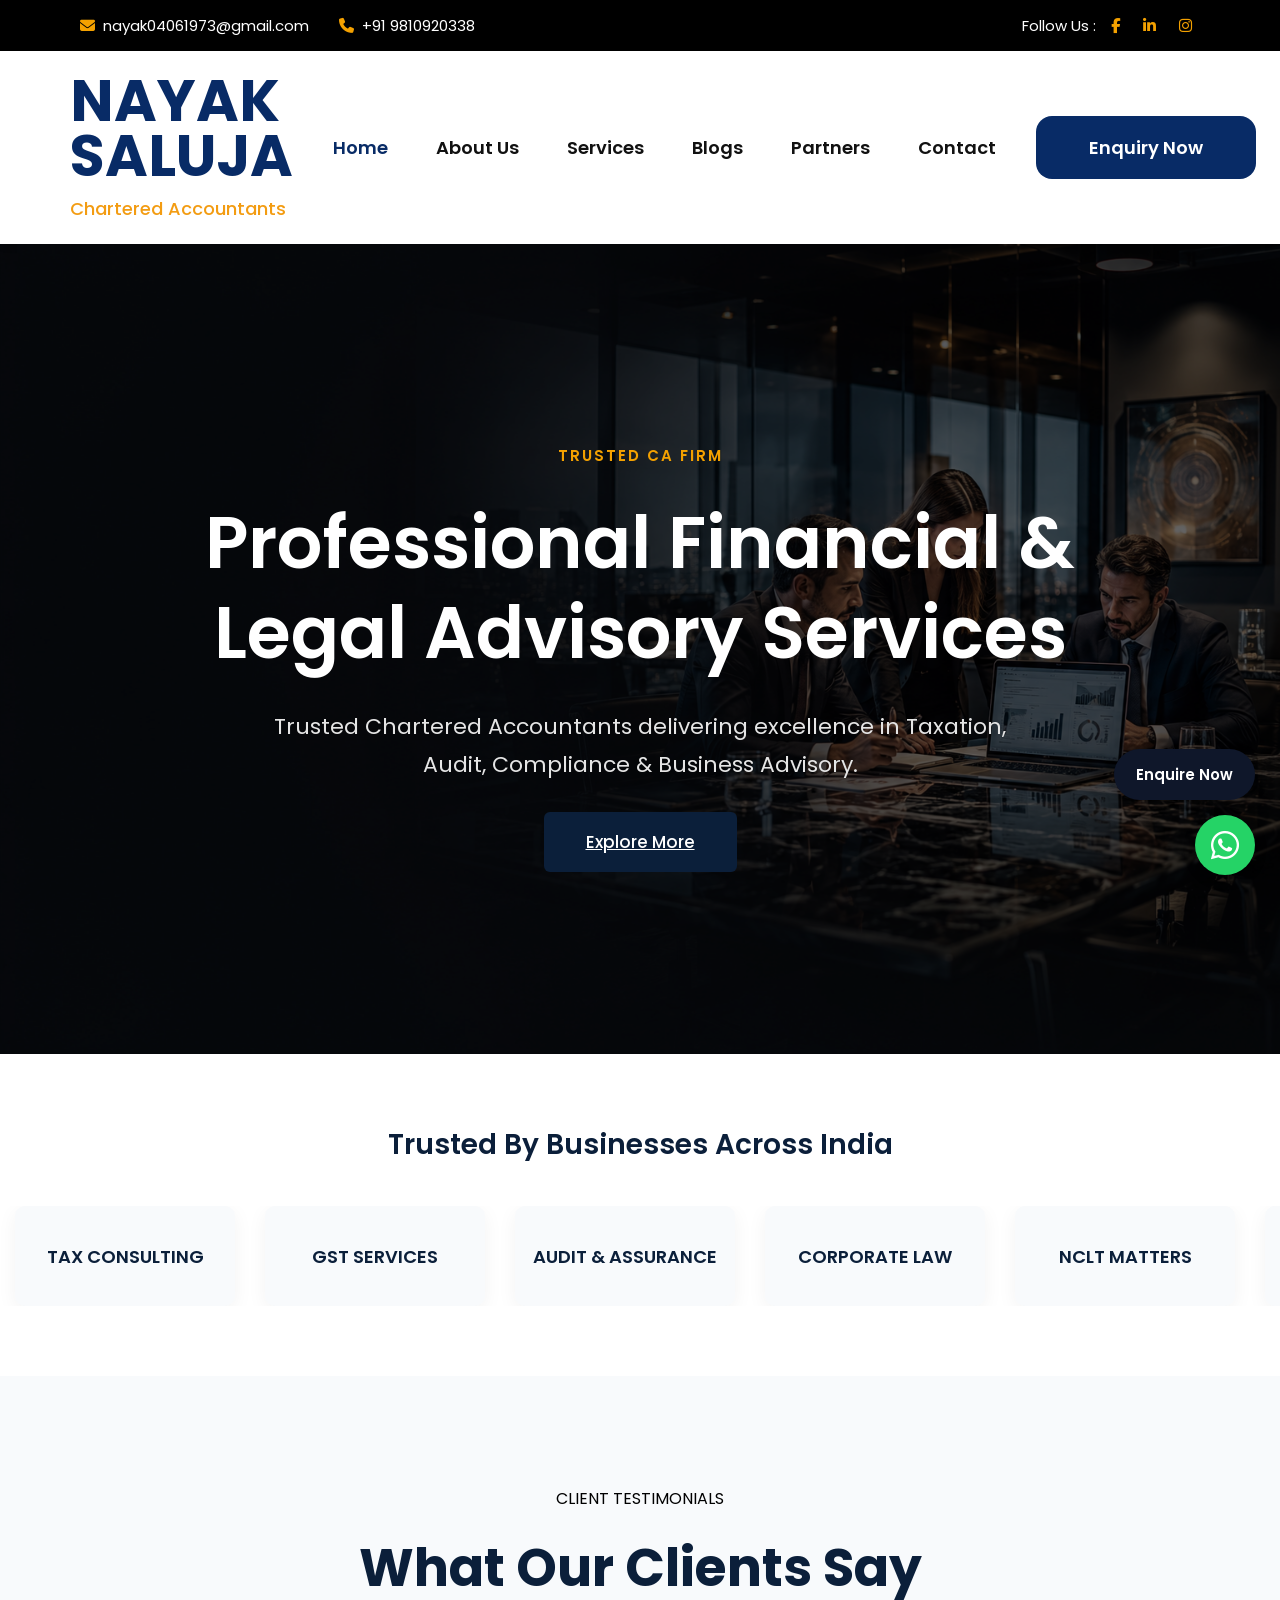
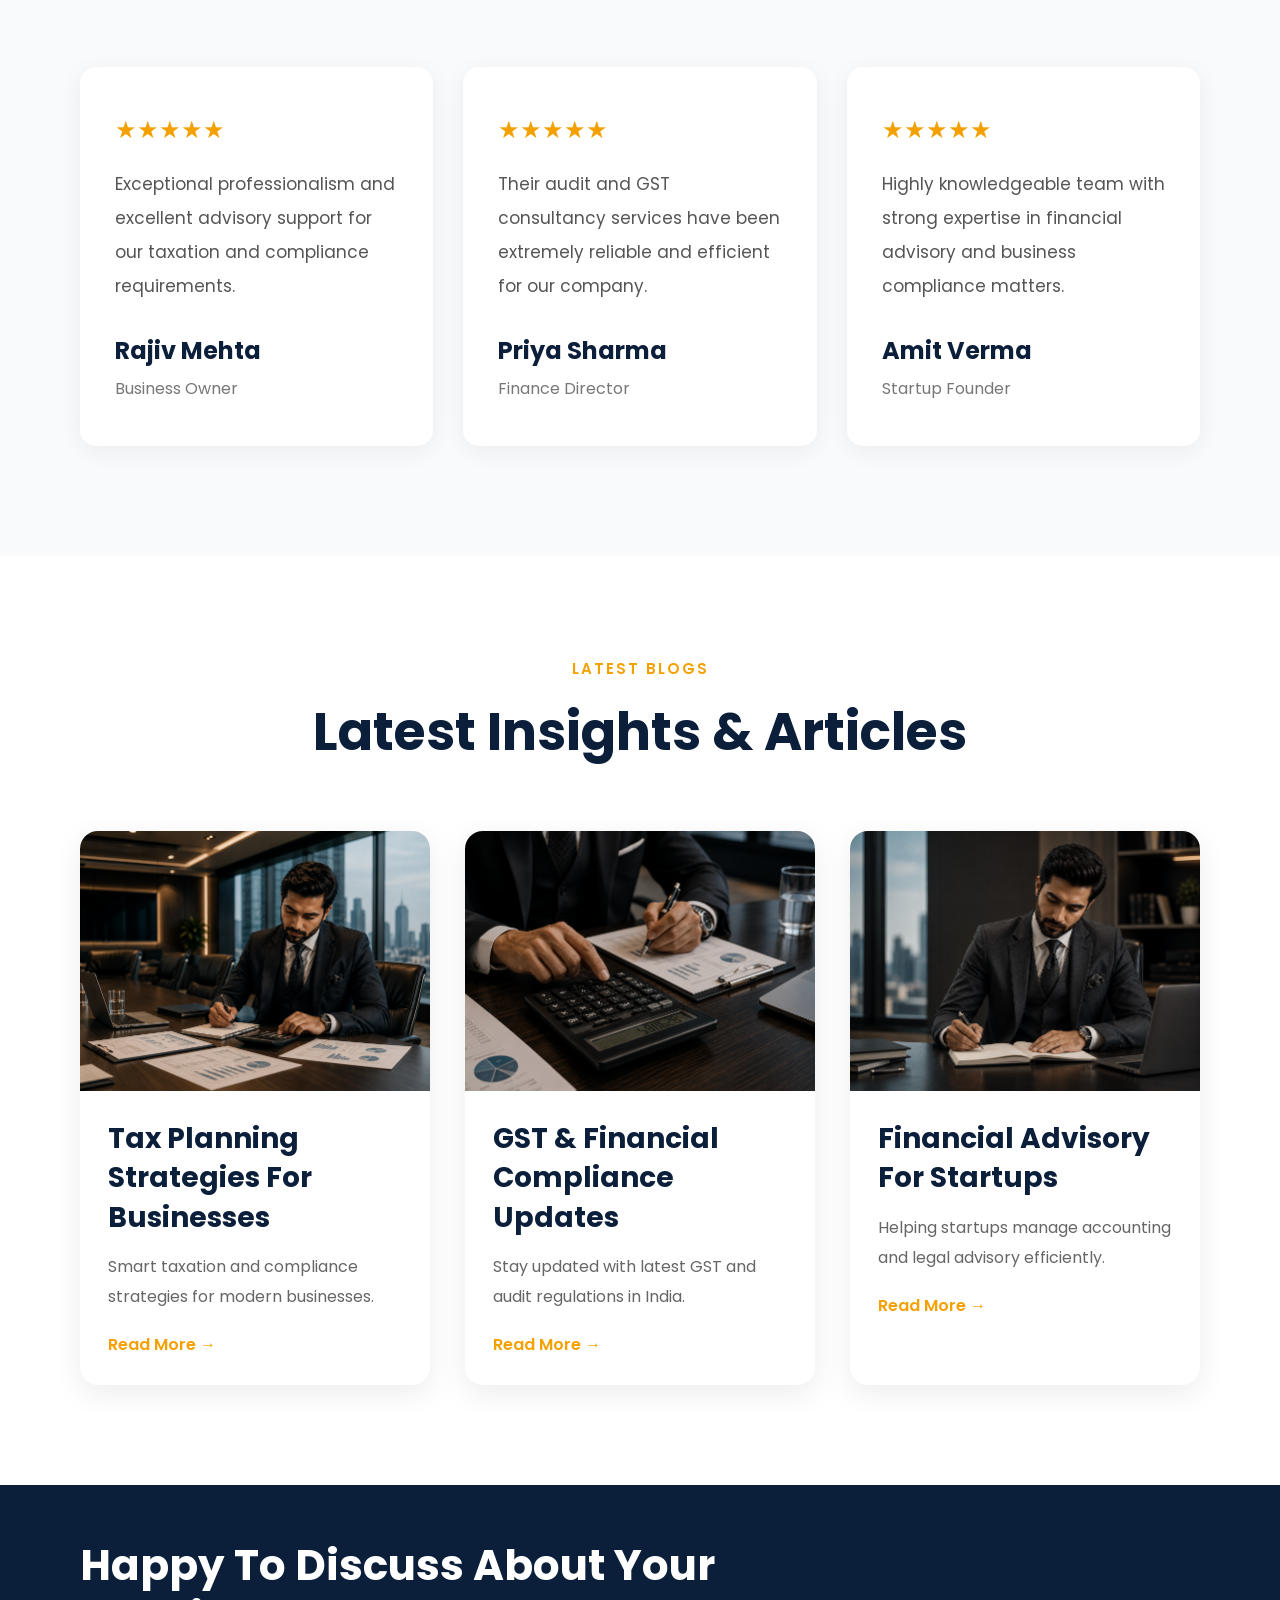
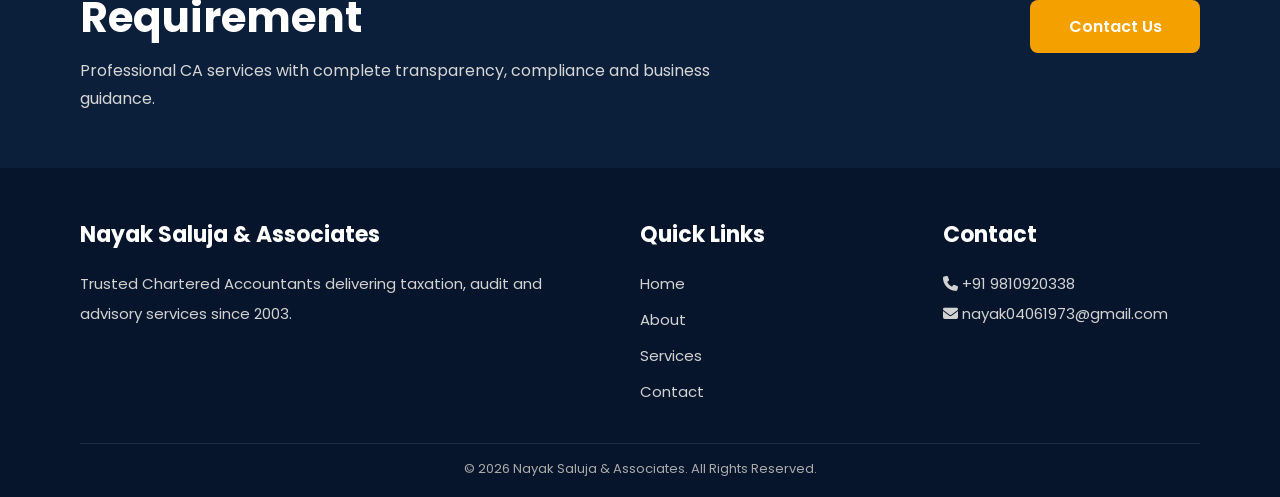
==== commit 642eacf7: "final changes done" ====
--- a/index.html
+++ b/index.html
@@ -64,63 +64,57 @@
 
     <nav class="navbar">
 
-        <div class="container nav">
-
-            <div class="logo">
-
-                <h2>NAYAK SALUJA</h2>
-
-                <p>
-                    Chartered Accountants
-                </p>
-
-            </div>
-
-            <ul class="nav-links">
-
-                <li>
-                    <a href="index.html" class="active-link">
-                        Home
-                    </a>
-                </li>
-
-                <li>
-                    <a href="pages/about.html">
-                        About Us
-                    </a>
-                </li>
-
-                <li>
-                    <a href="pages/services.html">
-                        Services
-                    </a>
-                </li>
-
-                <li>
-                    <a href="pages/blogs.html">
-                        Blogs
-                    </a>
-                </li>
-
-                <li>
-                    <a href="pages/partners.html">
-                        Partners
-                    </a>
-                </li>
-
-                <li>
-                    <a href="pages/contact.html">
-                        Contact
-                    </a>
-                </li>
-
-            </ul>
-
-            <button class="nav-btn">
-                Enquiry Now
-            </button>
-
-        </div>
+        <div class="logo">
+
+            <h2>NAYAK SALUJA</h2>
+
+            <p>Chartered Accountants</p>
+
+        </div>
+
+        <ul class="nav-links">
+
+            <li>
+                <a href="index.html" class="active-link">
+                    Home
+                </a>
+            </li>
+
+            <li>
+                <a href="pages/about.html">
+                    About Us
+                </a>
+            </li>
+
+            <li>
+                <a href="pages/services.html">
+                    Services
+                </a>
+            </li>
+
+            <li>
+                <a href="pages/blogs.html">
+                    Blogs
+                </a>
+            </li>
+
+            <li>
+                <a href="pages/partners.html">
+                    Partners
+                </a>
+            </li>
+
+            <li>
+                <a href="pages/contact.html">
+                    Contact
+                </a>
+            </li>
+
+        </ul>
+
+        <a href="pages/contact.html" class="nav-btn">
+            Enquiry Now
+        </a>
 
     </nav>
 
@@ -324,52 +318,73 @@
     <section class="blog-section">
 
         <div class="section-title">
+
             <span>LATEST BLOGS</span>
+
             <h2>Latest Insights & Articles</h2>
+
         </div>
 
         <div class="blog-grid">
 
             <div class="blog-card">
+
                 <img src="assets/images/ca_2.png" alt="Blog">
 
                 <div class="blog-content">
+
                     <h3>Tax Planning Strategies For Businesses</h3>
 
                     <p>
                         Smart taxation and compliance strategies for modern businesses.
                     </p>
 
-                    <a href="pages/blogs.html">Read More →</a>
-                </div>
+                    <a href="pages/blogs.html">
+                        Read More →
+                    </a>
+
+                </div>
+
             </div>
 
             <div class="blog-card">
+
                 <img src="assets/images/ca_3.png" alt="Blog">
 
                 <div class="blog-content">
+
                     <h3>GST & Financial Compliance Updates</h3>
 
                     <p>
                         Stay updated with latest GST and audit regulations in India.
                     </p>
 
-                    <a href="pages/blogs.html">Read More →</a>
-                </div>
+                    <a href="pages/blogs.html">
+                        Read More →
+                    </a>
+
+                </div>
+
             </div>
 
             <div class="blog-card">
+
                 <img src="assets/images/ca_4.png" alt="Blog">
 
                 <div class="blog-content">
+
                     <h3>Financial Advisory For Startups</h3>
 
                     <p>
                         Helping startups manage accounting and legal advisory efficiently.
                     </p>
 
-                    <a href="pages/blogs.html">Read More →</a>
-                </div>
+                    <a href="pages/blogs.html">
+                        Read More →
+                    </a>
+
+                </div>
+
             </div>
 
         </div>
@@ -463,6 +478,12 @@
 
     <a href="https://wa.me/919810920338" class="whatsapp-float" target="_blank">
         <i class="fa-brands fa-whatsapp"></i>
+    </a>
+
+    <!-- ENQUIRY FLOATING BUTTON -->
+
+    <a href="pages/contact.html" class="enquiry-float">
+        Enquire Now
     </a>
 
     <style>
@@ -492,18 +513,27 @@
             background: #1ebe5d;
         }
 
+        .enquiry-float{
+            position: fixed;
+            right: 25px;
+            bottom: 100px;
+            background: #0f172a;
+            color: #fff;
+            padding: 14px 22px;
+            border-radius: 50px;
+            text-decoration: none;
+            font-weight: 600;
+            box-shadow: 0 4px 12px rgba(0,0,0,0.25);
+            z-index: 999;
+            transition: 0.3s ease;
+        }
+
+        .enquiry-float:hover{
+            transform: translateY(-3px);
+            background: #1e293b;
+        }
+
     </style>
-    <!-- WHATSAPP FLOATING BUTTON -->
-
-<a href="https://wa.me/919810920338" class="whatsapp-float" target="_blank">
-    <i class="fa-brands fa-whatsapp"></i>
-</a>
-
-<!-- ENQUIRY FLOATING BUTTON -->
-
-<a href="pages/contact.html" class="enquiry-float">
-    Enquire Now
-</a>
 
 </body>
 
--- a/css/style.css
+++ b/css/style.css
@@ -1,3 +1,4 @@
+
 *{
     margin:0;
     padding:0;
@@ -25,8 +26,24 @@
     font-size:15px;
 }
 
+/* PERFECT TOP BAR ALIGNMENT */
+
+.top-bar .container{
+    display:flex !important;
+    justify-content:space-between !important;
+    align-items:center !important;
+    width:100%;
+}
+
+.top-left{
+    display:flex !important;
+    align-items:center !important;
+    gap:30px !important;
+}
+
 .top-left span{
-    margin-right:30px;
+    display:flex;
+    align-items:center;
 }
 
 .top-left i,
@@ -35,6 +52,11 @@
     margin-right:8px;
 }
 
+.top-right{
+    display:flex;
+    align-items:center;
+}
+
 .top-right i{
     margin-left:15px;
     cursor:pointer;
@@ -43,98 +65,120 @@
 /* NAVBAR */
 
 .navbar{
+    width:100%;
     background:#fff;
 
-    padding:25px 80px;
-
-    box-shadow:0 2px 10px rgba(0,0,0,0.05);
-
-    transition:0.4s;
-}
-
-.nav{
     display:flex;
     justify-content:space-between;
     align-items:center;
+
+    padding:35px 80px;
+
+    gap:40px;
+
+    box-shadow:0 2px 10px rgba(0,0,0,0.05);
+
+    transition:0.4s;
+}
+
+.logo{
+    flex:1;
 }
 
 .logo h2{
-    font-size:42px;
-    color:#0b1f3a;
-
-    font-weight:700;
+    font-size:64px;
+    line-height:70px;
+    font-weight:800;
+    color:#08224a;
 }
 
 .logo p{
-    color:#f4a100;
-
-    margin-top:5px;
-
-    font-size:15px;
+    font-size:18px;
+    color:#f4a000;
+    margin-top:10px;
 }
 
 .nav-links{
-    display:flex;
-    list-style:none;
-}
-
-.nav-links li{
-    margin:0 20px;
-}
-
-.nav-links a{
-    text-decoration:none;
-
-    color:#222;
-
-    font-size:17px;
-    font-weight:500;
-
-    transition:0.3s;
-}
-
-.nav-links a:hover{
-    color:#f4a100;
-}
-
-.nav-btn{
-    background:#0b1f3a;
-    color:#fff;
-
-    border:none;
-
-    padding:16px 32px;
-
-    border-radius:6px;
-
-    font-size:16px;
-    font-weight:500;
-
-    cursor:pointer;
-
-    transition:0.3s;
-}
-
-.nav-btn:hover{
-    background:#f4a100;
-}
-
-/* HERO SECTION */
-
-.hero-clean{
-    position:relative;
-
-    min-height:90vh;
-
-    background-image:url('../assets/images/ca_1.png');
-
-    background-size:cover;
-    background-position:center;
+    flex:2;
 
     display:flex;
     justify-content:center;
     align-items:center;
 
+    gap:55px;
+
+    list-style:none;
+
+    margin:0;
+    padding:0;
+}
+
+.nav-links li{
+    list-style:none;
+}
+
+.nav-links a{
+    text-decoration:none;
+    color:#111;
+
+    font-size:20px;
+    font-weight:600;
+
+    white-space:nowrap;
+
+    transition:0.3s;
+}
+
+.nav-links a:hover{
+    color:#f4a000;
+}
+
+.nav-btn{
+    background:#08224a;
+    color:#fff;
+
+    text-decoration:none;
+
+    padding:18px 34px;
+
+    border-radius:14px;
+
+    font-size:22px;
+    font-weight:600;
+
+    display:flex;
+    justify-content:center;
+    align-items:center;
+
+    min-width:220px;
+
+    white-space:nowrap;
+
+    flex-shrink:0;
+
+    transition:0.3s;
+}
+
+.nav-btn:hover{
+    background:#f4a000;
+}
+
+/* HERO SECTION */
+
+.hero-clean{
+    position:relative;
+
+    min-height:90vh;
+
+    background-image:url('../assets/images/ca_1.png');
+
+    background-size:cover;
+    background-position:center;
+
+    display:flex;
+    justify-content:center;
+    align-items:center;
+
     text-align:center;
 
     padding:80px 20px;
@@ -247,66 +291,6 @@
 
     to{
         transform:translateY(0);
-    }
-
-}
-
-/* RESPONSIVE */
-
-@media(max-width:991px){
-
-    .top-bar,
-    .navbar{
-        padding:20px 40px;
-    }
-
-    .navbar{
-        flex-direction:column;
-        gap:20px;
-    }
-
-    .hero-clean-content h1{
-        font-size:52px;
-        line-height:68px;
-    }
-
-    .hero-clean-content p{
-        font-size:18px;
-        line-height:32px;
-    }
-
-}
-
-@media(max-width:768px){
-
-    .top-bar{
-        flex-direction:column;
-        gap:10px;
-
-        text-align:center;
-    }
-
-    .nav-links{
-        flex-wrap:wrap;
-        justify-content:center;
-    }
-
-    .nav-links li{
-        margin:10px;
-    }
-
-    .hero-clean{
-        padding:100px 20px;
-    }
-
-    .hero-clean-content h1{
-        font-size:40px;
-        line-height:54px;
-    }
-
-    .hero-clean-content p{
-        font-size:17px;
-        line-height:30px;
     }
 
 }
@@ -554,22 +538,22 @@
 
 .cta-section{
     background:#0b1f3a;
-    padding:55px 80px;   /* reduced from 80px */
+    padding:55px 80px;
 }
 
 .cta-container{
-    max-width:1300px;   /* reduced width */
+    max-width:1300px;
     margin:auto;
 
     display:flex;
     justify-content:space-between;
     align-items:center;
-    gap:30px;   /* reduced gap */
+    gap:30px;
 }
 
 .cta-text h2{
     color:#fff;
-    font-size:42px;   /* reduced from 52px */
+    font-size:42px;
     margin-bottom:12px;
     line-height:1.25;
     max-width:700px;
@@ -577,7 +561,7 @@
 
 .cta-text p{
     color:#d6d6d6;
-    font-size:16px;   /* reduced */
+    font-size:16px;
     line-height:28px;
     max-width:700px;
 }
@@ -585,7 +569,7 @@
 .cta-btn{
     background:#f4a100;
     color:#fff;
-    padding:14px 30px;   /* smaller button */
+    padding:14px 30px;
     border-radius:8px;
     text-decoration:none;
     font-size:16px;
@@ -604,7 +588,7 @@
 
 .footer{
     background:#06152c;
-    padding:50px 80px 18px;   /* reduced */
+    padding:50px 80px 18px;
 }
 
 .footer-grid{
@@ -613,14 +597,14 @@
 
     display:grid;
     grid-template-columns:2fr 1fr 1fr;
-    gap:45px;   /* reduced */
+    gap:45px;
 }
 
 .footer-about h3,
 .footer-links h3,
 .footer-contact h3{
     color:#fff;
-    font-size:22px;   /* reduced */
+    font-size:22px;
     margin-bottom:18px;
 }
 
@@ -629,12 +613,13 @@
 .footer-links a{
     color:#d2d2d2;
     font-size:15px;
-    line-height:30px;   /* tighter */
+    line-height:30px;
     text-decoration:none;
 }
 
 .footer-links a{
     margin-bottom:6px;
+    display:block;
 }
 
 .footer-bottom{
@@ -649,9 +634,111 @@
     font-size:13px;
 }
 
-/* FINAL RESPONSIVE */
-
-@media(max-width:992px){
+/* WHATSAPP FLOAT BUTTON */
+
+.whatsapp-float{
+    position:fixed;
+    width:65px;
+    height:65px;
+    bottom:30px;
+    right:25px;
+
+    background:#25d366;
+    color:#fff;
+
+    border-radius:50%;
+    display:flex;
+    align-items:center;
+    justify-content:center;
+
+    font-size:34px;
+    text-decoration:none;
+
+    box-shadow:0 8px 25px rgba(0,0,0,0.25);
+
+    z-index:9999;
+
+    transition:0.3s ease;
+}
+
+.whatsapp-float:hover{
+    transform:scale(1.1);
+    background:#1ebe5d;
+}
+
+/* ENQUIRY FLOAT BUTTON */
+
+.enquiry-float{
+    position:fixed;
+    bottom:110px;
+    right:25px;
+
+    background:#0b1f3a;
+    color:#fff;
+
+    padding:14px 24px;
+
+    border-radius:40px;
+
+    font-size:15px;
+    font-weight:600;
+
+    text-decoration:none;
+
+    box-shadow:0 8px 25px rgba(0,0,0,0.20);
+
+    z-index:9999;
+
+    transition:0.3s ease;
+}
+
+.enquiry-float:hover{
+    background:#f4a100;
+    transform:translateY(-4px);
+}
+
+/* RESPONSIVE */
+
+@media(max-width:991px){
+
+    .top-bar,
+    .navbar{
+        padding:20px 40px;
+    }
+
+    .navbar{
+        flex-direction:column;
+        gap:20px;
+    }
+
+    .logo{
+        text-align:center;
+    }
+
+    .logo h2{
+        font-size:46px;
+        line-height:54px;
+    }
+
+    .nav-links{
+        gap:30px;
+        flex-wrap:wrap;
+    }
+
+    .nav-btn{
+        min-width:180px;
+        font-size:18px;
+    }
+
+    .hero-clean-content h1{
+        font-size:52px;
+        line-height:68px;
+    }
+
+    .hero-clean-content p{
+        font-size:18px;
+        line-height:32px;
+    }
 
     .testimonial-grid,
     .blog-grid{
@@ -670,6 +757,123 @@
 }
 
 @media(max-width:768px){
+
+    /* TOP BAR */
+
+    .top-bar{
+        padding:15px 20px !important;
+    }
+
+    .top-bar .container{
+        display:flex !important;
+        flex-direction:column !important;
+        align-items:center !important;
+        justify-content:center !important;
+
+        gap:12px !important;
+
+        text-align:center !important;
+    }
+
+    .top-left{
+        display:flex !important;
+        flex-wrap:wrap !important;
+        justify-content:center !important;
+        align-items:center !important;
+
+        gap:18px !important;
+    }
+
+    .top-right{
+        display:flex !important;
+        justify-content:center !important;
+        align-items:center !important;
+
+        gap:16px !important;
+
+        width:100% !important;
+    }
+
+    /* NAVBAR */
+
+    .navbar{
+        display:flex !important;
+        flex-direction:column !important;
+
+        align-items:center !important;
+        justify-content:center !important;
+
+        gap:18px !important;
+
+        padding:20px 12px !important;
+    }
+
+    .logo{
+        text-align:center !important;
+    }
+
+    .logo h2{
+        font-size:28px !important;
+        line-height:38px !important;
+    }
+
+    .logo p{
+        font-size:16px !important;
+    }
+
+    .nav-links{
+        display:grid !important;
+
+        grid-template-columns:repeat(2,1fr) !important;
+
+        width:100% !important;
+
+        gap:18px !important;
+
+        text-align:center !important;
+
+        padding:0 !important;
+        margin:0 !important;
+    }
+
+    .nav-links li{
+        margin:0 !important;
+        list-style:none !important;
+    }
+
+    .nav-links a{
+        font-size:18px !important;
+        display:block !important;
+    }
+
+    .nav-btn{
+        width:180px !important;
+
+        display:flex !important;
+        justify-content:center !important;
+        align-items:center !important;
+
+        font-size:18px !important;
+
+        padding:14px 18px !important;
+    }
+
+    .hero-clean{
+        padding:100px 20px;
+    }
+
+    .hero-clean-content h1,
+    .about-hero-content h1{
+        font-size:42px !important;
+        line-height:1.2 !important;
+    }
+
+    .hero-clean-content p,
+    .about-hero-content p{
+        font-size:18px !important;
+        padding:0 15px !important;
+        line-height:30px;
+    }
 
     .blog-section,
     .cta-section,
@@ -686,274 +890,141 @@
     }
 
 }
-/* WHATSAPP FLOAT BUTTON */
-
-.whatsapp-float{
-    position:fixed;
-    width:65px;
-    height:65px;
-    bottom:30px;
-    right:25px;   /* change to left:25px if needed */
-
-    background:#25d366;
-    color:#fff;
-
-    border-radius:50%;
-    display:flex;
-    align-items:center;
-    justify-content:center;
-
-    font-size:34px;
-    text-decoration:none;
-
-    box-shadow:0 8px 25px rgba(0,0,0,0.25);
-
-    z-index:9999;
-
-    transition:0.3s ease;
-}
-
-.whatsapp-float:hover{
-    transform:scale(1.1);
-    background:#1ebe5d;
-}
-/* WHATSAPP FLOAT BUTTON */
-
-.whatsapp-float{
-    position:fixed;
-    width:65px;
-    height:65px;
-    bottom:30px;
-    right:25px;
-
-    background:#25d366;
-    color:#fff;
-
-    border-radius:50%;
-    display:flex;
-    align-items:center;
-    justify-content:center;
-
-    font-size:34px;
-    text-decoration:none;
-
-    box-shadow:0 8px 25px rgba(0,0,0,0.25);
-
-    z-index:9999;
-
-    transition:0.3s ease;
-}
-
-.whatsapp-float:hover{
-    transform:scale(1.1);
-    background:#1ebe5d;
-}
-
-/* ENQUIRY FLOAT BUTTON */
-
-.enquiry-float{
-    position:fixed;
-    bottom:110px;
-    right:25px;
-
-    background:#0b1f3a;
-    color:#fff;
-
-    padding:14px 24px;
-
-    border-radius:40px;
-
-    font-size:15px;
-    font-weight:600;
-
-    text-decoration:none;
-
-    box-shadow:0 8px 25px rgba(0,0,0,0.20);
-
-    z-index:9999;
-
-    transition:0.3s ease;
-}
-
-.enquiry-float:hover{
-    background:#f4a100;
-    transform:translateY(-4px);
-}
-/* FINAL NAVBAR FIX */
+/* =========================
+   NAVBAR
+========================= */
 
 .navbar{
-    display:flex;
-    justify-content:space-between;
-    align-items:center;
-
-    padding:25px 80px;
-
-    flex-wrap:wrap;
-}
+    width: 100%;
+    background: #fff;
+    padding: 22px 70px;
+    display: flex;
+    align-items: center;
+    justify-content: space-between;
+    gap: 40px;
+    position: relative;
+    z-index: 1000;
+}
+
+/* LOGO */
+
+.logo{
+    flex-shrink: 0;
+}
+
+.logo h2{
+    font-size: 58px;
+    line-height: 0.95;
+    font-weight: 700;
+    color: #082b66;
+    margin: 0;
+}
+
+.logo p{
+    font-size: 18px;
+    color: #f39c12;
+    margin-top: 12px;
+    font-weight: 500;
+}
+
+/* NAV LINKS */
 
 .nav-links{
-    display:flex;
-    align-items:center;
-
-    gap:45px;
-
-    list-style:none;
-
-    margin:0;
-    padding:0;
+    display: flex;
+    align-items: center;
+    gap: 48px;
+    list-style: none;
+    margin: 0;
+    padding: 0;
 }
 
 .nav-links li{
-    list-style:none !important;
+    list-style: none;
 }
 
 .nav-links a{
-    text-decoration:none !important;
-}
+    text-decoration: none;
+    color: #111;
+    font-size: 18px;
+    font-weight: 600;
+    transition: 0.3s ease;
+}
+
+.nav-links a:hover{
+    color: #082b66;
+}
+
+.active-link{
+    color: #082b66 !important;
+}
+
+/* BUTTON */
 
 .nav-btn{
-    display:inline-flex !important;
-
-    align-items:center !important;
-    justify-content:center !important;
-
-    background:#0b1f3a !important;
-
-    color:#fff !important;
-
-    padding:16px 34px !important;
-
-    border-radius:10px !important;
-
-    text-decoration:none !important;
-}
-/* PERFECT TOP BAR ALIGNMENT */
-
-.top-bar .container{
-    display:flex !important;
-    align-items:center !important;
-}
-
-.top-left{
-    display:flex !important;
-    align-items:center !important;
-    gap:30px !important;
-}
-
-/* ================= MOBILE FIX ================= */
-
-@media screen and (max-width:768px){
-
-    /* TOP BAR */
-
-    .top-bar{
-        padding:15px 20px !important;
-    }
-
-    .top-bar .container{
-        display:flex !important;
-        flex-direction:column !important;
-        align-items:center !important;
-        justify-content:center !important;
-
-        gap:12px !important;
-
-        text-align:center !important;
-    }
-
-    .top-left{
-        display:flex !important;
-        flex-wrap:wrap !important;
-        justify-content:center !important;
-        align-items:center !important;
-
-        gap:18px !important;
-    }
-
-    .top-right{
-        display:flex !important;
-        justify-content:center !important;
-        align-items:center !important;
-
-        gap:16px !important;
-
-        width:100% !important;
-    }
-
-    /* NAVBAR */
+    background: #082b66;
+    color: #fff;
+    text-decoration: none;
+    padding: 18px 34px;
+    border-radius: 16px;
+    font-size: 18px;
+    font-weight: 600;
+    transition: 0.3s ease;
+    display: inline-flex;
+    align-items: center;
+    justify-content: center;
+    white-space: nowrap;
+}
+
+.nav-btn:hover{
+    background: #0b3c8f;
+    transform: translateY(-2px);
+}
+
+/* =========================
+   RESPONSIVE
+========================= */
+
+@media(max-width:1200px){
 
     .navbar{
-        display:flex !important;
-        flex-direction:column !important;
-
-        align-items:center !important;
-        justify-content:center !important;
-
-        gap:18px !important;
-
-        padding:20px 12px !important;
+        padding: 20px 40px;
+        gap: 25px;
+    }
+
+    .logo h2{
+        font-size: 42px;
+    }
+
+    .nav-links{
+        gap: 28px;
+    }
+
+    .nav-links a{
+        font-size: 16px;
+    }
+
+    .nav-btn{
+        padding: 14px 24px;
+        font-size: 16px;
+    }
+
+}
+
+@media(max-width:992px){
+
+    .navbar{
+        flex-direction: column;
+        padding: 25px;
     }
 
     .logo{
-        text-align:center !important;
-    }
-
-    .logo h2{
-        font-size:28px !important;
-        line-height:38px !important;
-    }
-
-    .logo p{
-        font-size:16px !important;
+        text-align: center;
     }
 
     .nav-links{
-        display:grid !important;
-
-        grid-template-columns:repeat(2,1fr) !important;
-
-        width:100% !important;
-
-        gap:18px !important;
-
-        text-align:center !important;
-
-        padding:0 !important;
-        margin:0 !important;
-    }
-
-    .nav-links li{
-        margin:0 !important;
-        list-style:none !important;
-    }
-
-    .nav-links a{
-        font-size:18px !important;
-        display:block !important;
-    }
-
-    .nav-btn{
-        width:180px !important;
-
-        display:flex !important;
-        justify-content:center !important;
-        align-items:center !important;
-
-        font-size:18px !important;
-
-        padding:14px 18px !important;
-    }
-
-    .hero-clean-content h1,
-    .about-hero-content h1{
-        font-size:42px !important;
-        line-height:1.2 !important;
-    }
-
-    .hero-clean-content p,
-    .about-hero-content p{
-        font-size:18px !important;
-        padding:0 15px !important;
+        flex-wrap: wrap;
+        justify-content: center;
+        gap: 18px;
     }
 
 }
